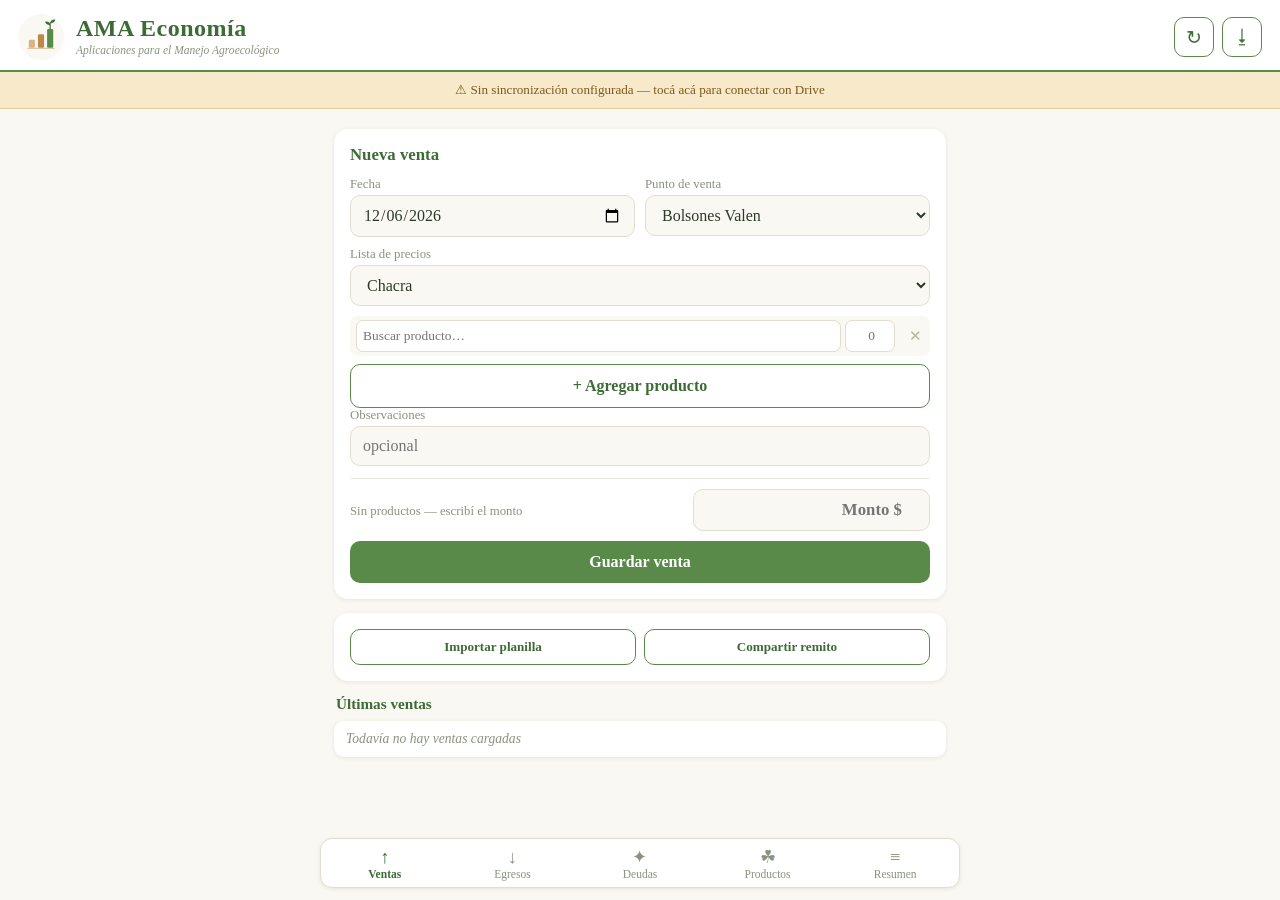
==== index.html @ 9b5a30d2 "AMA Economía: nombre nuevo, barra inferior fija en la notebook y fuera los borradores La barra de pe" ====
<!DOCTYPE html>
<html lang="es">
<head>
<meta charset="UTF-8">
<meta name="viewport" content="width=device-width, initial-scale=1.0, viewport-fit=cover">
<meta name="theme-color" content="#3d6b35">
<title>AMA Economía</title>
<link rel="manifest" href="manifest.json">
<link rel="icon" type="image/svg+xml" href="logo.svg">
<link rel="apple-touch-icon" href="logo.svg">
<link rel="stylesheet" href="styles.css">
</head>
<body>

<header class="topbar">
  <img src="logo.svg" alt="AMA" class="logo">
  <div class="brand">
    <h1>AMA Economía</h1>
    <span class="subtitle">Aplicaciones para el Manejo Agroecológico</span>
  </div>
  <div class="topbar-actions">
    <button id="btnSync" class="icon-btn" title="Sincronizar con Drive">↻</button>
    <button id="btnExport" class="icon-btn" title="Exportar / Respaldo">⭳</button>
  </div>
</header>

<div id="aviso-sync" class="aviso hidden">
  ⚠ Sin sincronización configurada — tocá acá para conectar con Drive
</div>

<main id="main">

  <!-- ============ TAB: EGRESOS ============ -->
  <section id="tab-egreso" class="tab">
    <form id="form-egreso" class="card form" autocomplete="off">
      <h2>Nuevo egreso</h2>
      <div class="row">
        <label>Fecha
          <input type="date" name="fecha" required>
        </label>
        <label>Monto ($)
          <input type="number" name="monto" inputmode="decimal" step="0.01" min="0.01" placeholder="0" required>
        </label>
      </div>
      <label>Concepto
        <select name="concepto" required></select>
      </label>
      <!-- Aparece al liquidar horas (obligatorio: de ahí sale el saldo de
           cada persona) y al pagar honorarios (opcional: ahí es alguien de
           afuera, que no tiene cuenta). -->
      <label id="label-persona" class="hidden">Persona
        <input type="text" name="persona" list="lista-trabajadores"
               placeholder="a quién se le paga">
        <datalist id="lista-trabajadores"></datalist>
      </label>
      <label>Observaciones
        <input type="text" name="obs" placeholder="detalle (opcional)">
      </label>
      <button type="submit" class="btn btn-out">Registrar egreso</button>
    </form>
    <div class="list-head">
      <h3>Últimos egresos</h3>
      <input type="month" id="filtro-egreso" title="Filtrar por mes">
    </div>
    <ul id="lista-egreso" class="mov-list"></ul>
  </section>

  <!-- ============ TAB: DEUDAS ============ -->
  <section id="tab-deuda" class="tab">
    <form id="form-deuda" class="card form" autocomplete="off">
      <h2>Nueva deuda</h2>
      <div class="row">
        <label>Fecha
          <input type="date" name="fecha" required>
        </label>
        <label>Monto ($)
          <input type="number" name="monto" inputmode="decimal" step="0.01" min="0.01" placeholder="0" required>
        </label>
      </div>
      <div class="row">
        <label>Persona / Entidad
          <input type="text" name="persona" placeholder="ej: marto" required>
        </label>
        <label>Tipo
          <select name="direccion">
            <option value="debo">Debemos</option>
            <option value="nos_deben">Nos deben</option>
          </select>
        </label>
      </div>
      <label>Concepto
        <input type="text" name="concepto" placeholder="ej: semillas de nabo" required>
      </label>
      <button type="submit" class="btn btn-debt">Registrar deuda</button>
    </form>
    <div class="deuda-resumen card" id="deuda-totales"></div>
    <div class="list-head">
      <h3>Deudas</h3>
      <select id="filtro-deuda">
        <option value="pendiente">Pendientes</option>
        <option value="saldada">Saldadas</option>
        <option value="todas">Todas</option>
      </select>
    </div>
    <ul id="lista-deuda" class="mov-list"></ul>
  </section>

  <!-- ============ TAB: VENTAS ============ -->
  <section id="tab-venta" class="tab active">
    <form id="form-venta" class="card form" autocomplete="off">
      <h2 id="venta-titulo">Nueva venta</h2>
      <div class="row">
        <label>Fecha
          <input type="date" name="fecha" required>
        </label>
        <label>Punto de venta
          <select name="cliente" required></select>
        </label>
      </div>
      <label>Lista de precios
        <select name="lista"></select>
      </label>

      <div id="venta-renglones"></div>
      <datalist id="lista-productos-venta"></datalist>
      <button type="button" id="btnAgregarRenglon" class="btn btn-sec">+ Agregar producto</button>

      <label>Observaciones
        <input type="text" name="obs" placeholder="opcional">
      </label>

      <!-- Sin productos cargados el monto se escribe a mano: así entran
           también los ingresos que no son venta de mercadería (préstamos,
           talleres, rendimiento financiero). -->
      <div class="venta-total">
        <span id="venta-cuenta">Sin productos</span>
        <strong id="venta-total" class="hidden">$0</strong>
        <input type="number" id="venta-monto" inputmode="decimal" step="0.01" min="0"
               placeholder="Monto $" title="Monto total del ingreso">
      </div>
      <button type="submit" class="btn btn-in">Guardar venta</button>
      <button type="button" id="btnCancelarVenta" class="btn btn-ghost hidden">Cancelar edición</button>
    </form>

    <div class="card">
      <div class="prod-acciones">
        <button id="btnImportarVentas" class="btn btn-sec">Importar planilla</button>
        <button id="btnRemito" class="btn btn-sec">Compartir remito</button>
      </div>
      <input type="file" id="inputVentas" accept=".csv,text/csv" hidden>
    </div>

    <div class="list-head">
      <h3>Últimas ventas</h3>
      <span id="venta-resumen" class="hint"></span>
    </div>
    <ul id="lista-venta" class="mov-list"></ul>
  </section>

  <!-- ============ TAB: PRODUCTOS ============ -->
  <section id="tab-producto" class="tab">
    <div class="card">
      <div class="prod-barra">
        <h2>Productos y precios</h2>
        <button id="btnNuevoProducto" class="btn-mini">+ Nuevo</button>
      </div>
      <input type="search" id="buscar-producto" placeholder="Buscar producto…">
      <select id="filtro-categoria"></select>
      <div id="producto-resumen" class="prod-resumen"></div>
      <div class="prod-acciones">
        <button id="btnAumentar" class="btn btn-sec">Aumentar %</button>
        <button id="btnExportPrecios" class="btn btn-sec">Descargar lista</button>
      </div>
      <button id="btnImportarProductos" class="btn btn-sec">Importar catálogo (CSV)</button>
      <input type="file" id="inputProductos" accept=".csv,text/csv" hidden>
    </div>
    <ul id="lista-producto" class="prod-list"></ul>
  </section>

  <!-- ============ TAB: RESUMEN ============ -->
  <section id="tab-resumen" class="tab">
    <div class="card">
      <div class="resumen-selector">
        <h2>Resumen</h2>
        <select id="resumen-periodo"></select>
      </div>
      <div class="kpis">
        <div class="kpi kpi-in"><span class="kpi-label">Ingresos</span><span class="kpi-val" id="kpi-ingresos">$0</span></div>
        <div class="kpi kpi-out"><span class="kpi-label">Egresos</span><span class="kpi-val" id="kpi-egresos">$0</span></div>
        <div class="kpi kpi-bal"><span class="kpi-label">Balance</span><span class="kpi-val" id="kpi-balance">$0</span></div>
        <div class="kpi kpi-debt"><span class="kpi-label">Deuda pendiente</span><span class="kpi-val" id="kpi-deuda">$0</span></div>
      </div>
      <div id="resumen-detalle" class="resumen-detalle"></div>
      <p id="resumen-etapa" class="etapa"></p>
    </div>

    <div class="card hidden" id="card-ventas">
      <div class="resumen-selector">
        <h3>Qué se vendió</h3>
        <select id="ventas-vista">
          <option value="producto">Por producto</option>
          <option value="categoria">Por categoría</option>
          <option value="cliente">Por punto de venta</option>
        </select>
      </div>
      <div id="ventas-total" class="horas-total"></div>
      <div id="ventas-desglose" class="desglose"></div>
    </div>
    <div class="card">
      <h3>Flujo de fondos mes a mes</h3>
      <div id="flujo-grafico" class="flujo-grafico"></div>
      <div id="flujo-tabla" class="flujo-tabla"></div>
    </div>
    <div class="card">
      <h3>Ingresos por punto de venta</h3>
      <div id="desglose-ingresos" class="desglose"></div>
    </div>
    <div class="card">
      <h3>Egresos por concepto</h3>
      <div id="desglose-egresos" class="desglose"></div>
    </div>
    <div class="card" id="card-horas">
      <div class="resumen-selector">
        <h3>Horas de trabajo</h3>
        <select id="horas-vista">
          <option value="area">Por área</option>
          <option value="actividad">Por actividad</option>
          <option value="trabajador">Por persona</option>
        </select>
      </div>
      <div id="horas-total" class="horas-total"></div>
      <div id="horas-desglose" class="desglose"></div>
      <div id="horas-saldo" class="horas-saldo"></div>
      <div id="horas-barra" class="barra-liq"></div>
    </div>
  </section>

</main>

<!-- ============ NAV INFERIOR (mobile-first) ============ -->
<nav class="tabbar">
  <button data-tab="venta" class="active"><span class="t-ico">↑</span>Ventas</button>
  <button data-tab="egreso"><span class="t-ico">↓</span>Egresos</button>
  <button data-tab="deuda"><span class="t-ico">✦</span>Deudas</button>
  <button data-tab="producto"><span class="t-ico">☘</span>Productos</button>
  <button data-tab="resumen"><span class="t-ico">≡</span>Resumen</button>
</nav>

<!-- ============ MODAL EXPORT / IMPORT ============ -->
<div id="modal-export" class="modal hidden">
  <div class="modal-box card">
    <h2>Sincronización con Drive</h2>
    <p class="hint">Pegá acá la URL del Web App de Google Apps Script (ver README). Todos los dispositivos con la misma URL comparten los datos en tu planilla de Drive.</p>
    <label>URL de sincronización
      <input type="url" id="sync-url" placeholder="https://script.google.com/macros/s/.../exec">
    </label>
    <button class="btn" id="btnSyncSave">Guardar y sincronizar</button>
    <button class="btn btn-sec" id="btnEnlaceDispositivo">Copiar enlace para otro dispositivo</button>
    <p class="hint" id="sync-status"></p>
    <hr>
    <h2>Respaldo de datos</h2>
    <p class="hint">Exportá el archivo JSON y subilo a tu carpeta de Drive para respaldar. También podés exportar CSV para planillas.</p>
    <button class="btn" id="btnExportJson">Descargar respaldo (JSON)</button>
    <button class="btn btn-sec" id="btnExportCsv">Descargar CSV (movimientos)</button>
    <button class="btn btn-sec" id="btnExportCsvDeudas">Descargar CSV (deudas)</button>
    <hr>
    <label class="btn btn-sec file-btn">Importar respaldo JSON
      <input type="file" id="inputImport" accept=".json" hidden>
    </label>
    <p class="hint" id="stats-line"></p>
    <button class="btn btn-ghost" id="btnCloseModal">Cerrar</button>
  </div>
</div>

<!-- ============ MODAL PRODUCTO ============ -->
<div id="modal-producto" class="modal hidden">
  <div class="modal-box card">
    <h2 id="producto-titulo">Nuevo producto</h2>
    <form id="form-producto" autocomplete="off">
      <label>Nombre
        <input type="text" name="nombre" placeholder="ej: Acelga" required>
      </label>
      <div class="row">
        <label>Categoría
          <select name="categoria"></select>
        </label>
        <label>Unidad
          <select name="unidad"></select>
        </label>
      </div>
      <div class="row">
        <label>Presentación
          <input type="text" name="presentacion" placeholder="ej: atado 500g">
        </label>
        <label>SKU <small>(código de la tienda)</small>
          <input type="text" name="sku" placeholder="ej: ACE-500">
        </label>
      </div>
      <label>Precio chacra ($ por unidad)
        <input type="number" name="chacra" inputmode="decimal" step="1" min="0" placeholder="0">
      </label>
      <p class="hint">Los demás precios se calculan solos. Completá uno solo si
        querés fijarlo a mano; dejalo vacío para que siga el porcentaje.</p>
      <div id="precios-derivados" class="row"></div>
      <label class="check-line">
        <input type="checkbox" name="activo" checked> Activo
      </label>
      <button type="submit" class="btn">Guardar</button>
    </form>
    <button class="btn btn-sec hidden" id="btnBorrarProducto">Eliminar producto</button>
    <button class="btn btn-ghost" id="btnCerrarProducto">Cancelar</button>
  </div>
</div>

<!-- ============ MODAL IMPORTAR VENTAS ============ -->
<div id="modal-importar" class="modal hidden">
  <div class="modal-box card modal-ancho">
    <h2>Importar ventas</h2>
    <p class="hint" id="rev-resumen"></p>
    <div class="row">
      <label>Fecha
        <input type="date" id="rev-fecha">
      </label>
      <label>Punto de venta
        <select id="rev-cliente"></select>
      </label>
    </div>
    <label>Lista de precios
      <select id="rev-lista"></select>
    </label>
    <div id="rev-filas" class="rev-lista"></div>
    <button class="btn" id="btnConfirmarImportar">Importar</button>
    <button class="btn btn-ghost" id="btnCerrarImportar">Cancelar</button>
  </div>
</div>

<div id="toast" class="toast hidden"></div>

<script src="js/util.js"></script>
<script src="js/db.js"></script>
<script src="js/sincro.js"></script>
<script src="js/movimientos.js"></script>
<script src="js/deudas.js"></script>
<script src="js/productos.js"></script>
<script src="js/ventas.js"></script>
<script src="js/ventas-importar.js"></script>
<script src="js/resumen.js"></script>
<script src="js/respaldo.js"></script>
<script src="app.js"></script>
</body>
</html>
---- styles.css ----
/* ===== Bioma · paleta basada en el logo ===== */
:root {
  --verde-oscuro: #3d6b35;
  --verde: #5a8a4a;
  --verde-claro: #7ba36a;
  --tierra: #b98a4a;
  --tierra-claro: #d9b382;
  --crema: #faf8f2;
  --blanco: #ffffff;
  --tinta: #2c3a28;
  --gris: #8a927f;
  --rojo: #b0533c;
  --sombra: 0 1px 4px rgba(44, 58, 40, 0.10);
  --radio: 14px;
}

* { margin: 0; padding: 0; box-sizing: border-box; }

html { -webkit-text-size-adjust: 100%; }

body {
  font-family: Georgia, 'Times New Roman', serif;
  background: var(--crema);
  color: var(--tinta);
  min-height: 100dvh;
  padding-bottom: 76px; /* espacio para tabbar */
}

/* ===== Header ===== */
.topbar {
  display: flex;
  align-items: center;
  gap: 12px;
  padding: 14px 18px 10px;
  background: var(--blanco);
  border-bottom: 2px solid var(--verde);
  position: sticky;
  top: 0;
  z-index: 10;
}
.logo { width: 46px; height: 46px; }
.brand h1 {
  font-size: 1.5rem;
  color: var(--verde-oscuro);
  font-weight: 700;
  letter-spacing: 0.5px;
  line-height: 1;
}
.brand .subtitle {
  font-size: 0.72rem;
  color: var(--gris);
  font-style: italic;
}
.topbar-actions { margin-left: auto; display: flex; gap: 8px; }
.icon-btn {
  background: none;
  border: 1.5px solid var(--verde);
  color: var(--verde-oscuro);
  border-radius: 10px;
  width: 40px;
  height: 40px;
  font-size: 1.2rem;
  cursor: pointer;
}
.icon-btn:active { background: var(--verde); color: var(--blanco); }

/* ===== Aviso de sincronización sin configurar ===== */
.aviso {
  background: #f7e9c9;
  color: #7a5a1e;
  border-bottom: 1px solid #e0cb9a;
  padding: 10px 16px;
  font-size: 0.82rem;
  text-align: center;
  cursor: pointer;
}

/* ===== Layout ===== */
main { max-width: 640px; margin: 0 auto; padding: 14px; }
.tab { display: none; }
.tab.active { display: block; animation: fadein 0.18s ease; }
@keyframes fadein { from { opacity: 0; transform: translateY(4px); } to { opacity: 1; } }

.card {
  background: var(--blanco);
  border-radius: var(--radio);
  box-shadow: var(--sombra);
  padding: 16px;
  margin-bottom: 14px;
}

/* ===== Formularios ===== */
.form h2 { font-size: 1.05rem; color: var(--verde-oscuro); margin-bottom: 12px; }
.form label {
  display: block;
  font-size: 0.8rem;
  color: var(--gris);
  margin-bottom: 10px;
}
.form .row { display: flex; gap: 10px; }
.form .row label { flex: 1; }
input, select {
  width: 100%;
  margin-top: 3px;
  padding: 10px 12px;
  font-size: 1rem;
  font-family: inherit;
  color: var(--tinta);
  background: var(--crema);
  border: 1px solid #e2ddd0;
  border-radius: 10px;
  outline: none;
}
input:focus, select:focus { border-color: var(--verde); }

.btn {
  display: block;
  width: 100%;
  padding: 12px;
  margin-top: 4px;
  font-size: 1rem;
  font-family: inherit;
  font-weight: 700;
  color: var(--blanco);
  background: var(--verde);
  border: none;
  border-radius: 10px;
  cursor: pointer;
  text-align: center;
}
.btn:active { filter: brightness(0.92); }
.btn-in { background: var(--verde); }
.btn-out { background: var(--tierra); }
.btn-debt { background: var(--rojo); }
.btn-sec { background: var(--blanco); color: var(--verde-oscuro); border: 1.5px solid var(--verde); margin-top: 8px; }
.btn-ghost { background: none; color: var(--gris); margin-top: 8px; font-weight: 400; }
.file-btn { display: block; }

/* ===== Listas de movimientos ===== */
.list-head {
  display: flex;
  align-items: center;
  justify-content: space-between;
  gap: 8px;
  margin: 6px 2px 8px;
}
.list-head h3 { font-size: 0.95rem; color: var(--verde-oscuro); }
.list-head input, .list-head select { width: auto; margin: 0; padding: 6px 10px; font-size: 0.85rem; }

.mov-list { list-style: none; }
.mov-list li {
  display: flex;
  align-items: center;
  gap: 10px;
  background: var(--blanco);
  border-radius: 10px;
  box-shadow: var(--sombra);
  padding: 10px 12px;
  margin-bottom: 7px;
}
.mov-info { flex: 1; min-width: 0; }
.mov-concepto { font-weight: 700; font-size: 0.92rem; }
.mov-detalle {
  font-size: 0.78rem;
  color: var(--gris);
  white-space: nowrap;
  overflow: hidden;
  text-overflow: ellipsis;
}
.mov-monto { font-weight: 700; font-size: 0.95rem; white-space: nowrap; }
.monto-in { color: var(--verde-oscuro); }
.monto-out { color: var(--tierra); }
.monto-debt { color: var(--rojo); }
.mov-del {
  background: none;
  border: none;
  color: #c9c3b4;
  font-size: 1.1rem;
  cursor: pointer;
  padding: 4px 6px;
}
.mov-del:active { color: var(--rojo); }
.mov-check {
  background: none;
  border: 1.5px solid var(--verde);
  color: var(--verde);
  border-radius: 8px;
  font-size: 0.72rem;
  padding: 5px 8px;
  cursor: pointer;
  font-family: inherit;
  white-space: nowrap;
}
.mov-check.pagada { background: var(--verde); color: var(--blanco); }
.empty { text-align: center; color: var(--gris); font-style: italic; padding: 18px; font-size: 0.85rem; }

/* ===== Deudas ===== */
.deuda-resumen { display: flex; gap: 10px; text-align: center; padding: 12px; }
.deuda-resumen > div { flex: 1; }
.deuda-resumen .dr-label { font-size: 0.72rem; color: var(--gris); display: block; }
.deuda-resumen .dr-val { font-weight: 700; font-size: 1.05rem; }

/* ===== Resumen ===== */
.resumen-selector { display: flex; align-items: center; justify-content: space-between; margin-bottom: 12px; }
.resumen-selector h2 { font-size: 1.1rem; color: var(--verde-oscuro); }
.resumen-selector select { width: auto; margin: 0; padding: 7px 10px; font-size: 0.9rem; }

.kpis { display: grid; grid-template-columns: 1fr 1fr; gap: 10px; }
.kpi {
  border-radius: 10px;
  padding: 12px;
  text-align: center;
  background: var(--crema);
  border-left: 4px solid var(--gris);
}
.kpi-in  { border-color: var(--verde); }
.kpi-out { border-color: var(--tierra); }
.kpi-bal { border-color: var(--verde-oscuro); }
.kpi-debt{ border-color: var(--rojo); }
.kpi-label { display: block; font-size: 0.72rem; color: var(--gris); }
.kpi-val { font-weight: 700; font-size: 1.1rem; }
.kpi-val.neg { color: var(--rojo); }

.card h3 { font-size: 0.95rem; color: var(--verde-oscuro); margin-bottom: 10px; }
.desglose .dg-row { display: flex; align-items: center; gap: 8px; margin-bottom: 7px; font-size: 0.85rem; }
.dg-name { flex: 0 0 38%; white-space: nowrap; overflow: hidden; text-overflow: ellipsis; }
.dg-bar-wrap { flex: 1; background: var(--crema); border-radius: 6px; height: 14px; overflow: hidden; }
.dg-bar { height: 100%; border-radius: 6px; background: var(--verde-claro); }
.dg-bar.out { background: var(--tierra-claro); }
.dg-val { flex: 0 0 auto; font-weight: 700; font-size: 0.8rem; min-width: 84px; text-align: right; }
.dg-pct { color: var(--gris); font-weight: 400; }

/* ===== Productos ===== */
.prod-barra { display: flex; align-items: center; justify-content: space-between; margin-bottom: 10px; }
.prod-barra h2 { font-size: 1.05rem; color: var(--verde-oscuro); }
.btn-mini {
  background: var(--verde); color: var(--blanco); border: none;
  border-radius: 8px; padding: 7px 12px; font-family: inherit;
  font-size: 0.82rem; font-weight: 700; cursor: pointer;
}
.prod-resumen {
  display: flex; gap: 10px; justify-content: space-between;
  font-size: 0.76rem; color: var(--gris); margin: 8px 2px 10px;
}
.prod-resumen .alerta { color: var(--tierra); font-weight: 700; }
.prod-acciones { display: flex; gap: 8px; }
.prod-acciones .btn { margin-top: 0; font-size: 0.82rem; padding: 9px; }

.prod-list { list-style: none; }
.prod-item {
  display: block;
  background: var(--blanco);
  border-radius: 10px;
  box-shadow: var(--sombra);
  padding: 10px 12px;
  margin-bottom: 7px;
  cursor: pointer;
}
.prod-item.inactivo { opacity: 0.5; }
.prod-item { position: relative; }
.prod-cat {
  position: absolute; top: 10px; right: 12px;
  font-size: 0.58rem; text-transform: uppercase; letter-spacing: 0.3px;
  color: var(--gris); background: var(--crema);
  border-radius: 5px; padding: 2px 6px;
}
.prod-cat.cat-fruta, .prod-cat.cat-congelado { color: var(--rojo); background: #f7e8e4; }
.prod-cat.cat-elaborado, .prod-cat.cat-animal { color: var(--tierra); background: var(--tierra-claro); }
.prod-cat.cat-bolsón { color: var(--blanco); background: var(--verde); }
.prod-cab .prod-unidad { margin-right: 74px; }
#filtro-categoria { margin-top: 8px; }
.prod-cab { display: flex; align-items: baseline; justify-content: space-between; gap: 8px; }
.prod-nombre { font-weight: 700; font-size: 0.92rem; }
.prod-unidad { font-size: 0.74rem; color: var(--gris); white-space: nowrap; }
.prod-precios { display: flex; gap: 6px; margin-top: 7px; }
.prc {
  flex: 1; text-align: center; background: var(--crema);
  border-radius: 7px; padding: 5px 3px; min-width: 0;
}
.prc.fijado { background: #f3ead9; box-shadow: inset 0 0 0 1px var(--tierra-claro); }
.prc-lbl {
  display: block; font-size: 0.55rem; color: var(--gris);
  text-transform: uppercase; letter-spacing: 0;
  white-space: nowrap; overflow: hidden; text-overflow: ellipsis;
}
.prc-val { display: block; font-size: 0.78rem; font-weight: 700; }
.check-line { display: flex; align-items: center; gap: 8px; font-size: 0.85rem; }
.check-line input { width: auto; margin: 0; }
#precios-derivados { flex-wrap: wrap; }
#precios-derivados label { flex: 1 1 45%; }

/* ===== Ventas ===== */
/* Un renglón = una línea. Son muchos productos por venta (los núcleos
   llegan a 80), así que cada fila tiene que ocupar lo mínimo posible. */
.renglon {
  display: flex; align-items: center; gap: 4px;
  background: var(--crema); border-radius: 8px;
  padding: 4px 6px; margin-bottom: 4px;
}
.renglon input, .renglon select {
  margin: 0; background: var(--blanco);
  padding: 7px 6px; font-size: 0.84rem; border-radius: 7px;
}
.renglon .r-prod { flex: 1 1 40px; min-width: 0; }
.renglon .r-pres {
  flex: 0 1 auto; width: auto; max-width: 30%;
  font-size: 0.74rem; padding: 7px 2px;
}
.renglon .r-cant { flex: 0 0 50px; text-align: right; padding: 7px 4px; }
.renglon .r-unidad {
  flex: 0 0 auto; font-size: 0.66rem; line-height: 1.15;
  color: var(--gris); white-space: nowrap; max-width: 62px;
  overflow: hidden; text-overflow: ellipsis;
}
.renglon .r-unidad b { color: var(--tierra); display: block; }
.renglon .r-sub {
  margin-left: auto; text-align: right; font-weight: 700;
  font-size: 0.8rem; color: var(--verde-oscuro); white-space: nowrap;
}
.renglon .r-del {
  flex: 0 0 auto; background: none; border: none;
  color: #b9b2a2; font-size: 0.95rem; cursor: pointer; padding: 2px;
}
.renglon .r-del:active { color: var(--rojo); }
.venta-total {
  display: flex; justify-content: space-between; align-items: baseline;
  border-top: 1px solid #eee8da; margin: 12px 0 10px; padding-top: 10px;
}
.venta-total span { font-size: 0.8rem; color: var(--gris); }
.venta-total strong { font-size: 1.25rem; color: var(--verde-oscuro); }
#venta-monto {
  width: auto; max-width: 46%; margin: 0; text-align: right;
  font-size: 1.05rem; font-weight: 700; color: var(--verde-oscuro);
}
.mov-edit {
  background: none; border: none; color: var(--gris);
  font-size: 1rem; cursor: pointer; padding: 4px 6px;
}
.mov-edit:active { color: var(--verde-oscuro); }

/* Revisión de la importación */
.modal-ancho { max-width: 620px; }
.rev-lista { max-height: 44vh; overflow-y: auto; margin: 10px 0; }
.rev-fila {
  display: grid; grid-template-columns: 1fr 1fr auto;
  gap: 6px; align-items: center;
  padding: 7px 0; border-bottom: 1px solid #f0ece2;
}
.rev-fila.sin-resolver { background: #fdf6e7; }
.rev-origen { min-width: 0; }
.rev-nombre {
  display: block; font-size: 0.8rem; font-weight: 700;
  white-space: nowrap; overflow: hidden; text-overflow: ellipsis;
}
.rev-cant { font-size: 0.74rem; color: var(--gris); }
.rev-select { margin: 0; font-size: 0.8rem; padding: 6px 8px; }
.rev-via { font-size: 0.62rem; color: var(--gris); white-space: nowrap; }
.prod-resumen .alerta, .hint .alerta { color: var(--tierra); font-weight: 700; }

/* ===== Flujo de fondos mes a mes ===== */
.flujo-grafico { margin-bottom: 12px; }
/* El SVG tiene ancho fijo por mes: con una temporada entera se desplaza en
   vez de apretar las barras hasta que no se distingan. */
.fg-scroll { overflow-x: auto; padding-bottom: 2px; }
.fg-scroll svg { display: block; min-width: 100%; }

/* Barras: el saldo del mes. Van de fondo y suaves para que las líneas se
   lean por encima. */
.fg-barra.pos { fill: var(--verde); opacity: 0.38; }
.fg-barra.neg { fill: var(--rojo); opacity: 0.38; }
.fg-cero { stroke: var(--gris); stroke-width: 1; }

/* Líneas: lo que entró y lo que salió. La distancia entre las dos es la
   altura de la barra, porque el saldo es justamente esa resta. */
.fg-linea { fill: none; stroke-width: 2; stroke-linejoin: round; stroke-linecap: round; }
.fg-linea.in { stroke: var(--verde-oscuro); }
.fg-linea.out { stroke: var(--tierra); }
.fg-punto.in { fill: var(--verde-oscuro); }
.fg-punto.out { fill: var(--tierra); }

.fg-lbl { font-size: 9px; fill: var(--gris); }

.fg-leyenda {
  display: flex; gap: 14px; flex-wrap: wrap;
  font-size: 0.68rem; color: var(--gris); margin-bottom: 6px;
}
.fg-leyenda span { display: inline-flex; align-items: center; gap: 4px; }
.fg-leyenda i { display: inline-block; }
.fg-leyenda .m-barra { width: 9px; height: 9px; border-radius: 2px;
  background: var(--verde); opacity: 0.38; }
.fg-leyenda .m-in { width: 13px; height: 2px; background: var(--verde-oscuro); }
.fg-leyenda .m-out { width: 13px; height: 2px; background: var(--tierra); }

.tabla-flujo { width: 100%; border-collapse: collapse; font-size: 0.76rem; }
.tabla-flujo th {
  text-align: right; font-weight: 700; color: var(--gris);
  font-size: 0.66rem; text-transform: uppercase;
  border-bottom: 1px solid #eee8da; padding: 4px 3px;
}
.tabla-flujo th:first-child, .tabla-flujo td:first-child {
  text-align: left; white-space: nowrap;
}
.tabla-flujo td { padding: 5px 3px; border-bottom: 1px solid #f4f1e8; }
.tabla-flujo td.num { text-align: right; font-variant-numeric: tabular-nums; }
.tabla-flujo td.in { color: var(--verde-oscuro); }
.tabla-flujo td.out { color: var(--tierra); }
.tabla-flujo td.pos { font-weight: 700; color: var(--verde-oscuro); }
.tabla-flujo td.neg { font-weight: 700; color: var(--rojo); }

/* ===== Horas de trabajo ===== */
.horas-total {
  display: flex; justify-content: space-between;
  font-size: 0.8rem; color: var(--gris);
  border-bottom: 1px solid #eee8da; padding-bottom: 8px; margin-bottom: 10px;
}
.horas-total strong { color: var(--tinta); font-size: 0.95rem; }
.dg-bar.horas { background: #8a7fb0; }
.horas-saldo {
  display: flex; justify-content: space-between; align-items: baseline;
  border-top: 1px solid #eee8da; margin-top: 10px; padding-top: 9px;
  font-size: 0.78rem; color: var(--gris);
}
.horas-saldo strong { font-size: 1.05rem; color: var(--tinta); }
.horas-saldo strong.neg { color: var(--rojo); }
#horas-vista { width: auto; margin: 0; padding: 6px 10px; font-size: 0.85rem; }
#card-horas .resumen-selector { margin-bottom: 10px; }
#card-horas h3 { margin: 0; }

/* ===== Tab bar inferior ===== */
.tabbar {
  position: fixed;
  bottom: 0;
  left: 0;
  right: 0;
  display: flex;
  background: var(--blanco);
  border-top: 2px solid var(--verde);
  z-index: 10;
  padding-bottom: env(safe-area-inset-bottom);
}
.tabbar button {
  flex: 1;
  background: none;
  border: none;
  padding: 9px 0 7px;
  font-family: inherit;
  font-size: 0.72rem;
  color: var(--gris);
  cursor: pointer;
  display: flex;
  flex-direction: column;
  align-items: center;
  gap: 2px;
}
.tabbar button .t-ico { font-size: 1.15rem; line-height: 1; }
.tabbar button.active { color: var(--verde-oscuro); font-weight: 700; }

/* ===== Modal ===== */
.modal {
  position: fixed;
  inset: 0;
  background: rgba(44, 58, 40, 0.45);
  display: flex;
  align-items: center;
  justify-content: center;
  z-index: 20;
  padding: 20px;
}
.modal-box { width: 100%; max-width: 420px; }
.modal-box h2 { color: var(--verde-oscuro); font-size: 1.1rem; margin-bottom: 8px; }
.modal-box label { display: block; font-size: 0.8rem; color: var(--gris); margin-bottom: 10px; }
.icon-btn.sync-error { border-color: var(--rojo); color: var(--rojo); }

/* Punto naranja: hay cambios que la planilla todavía no recibió */
.icon-btn.pendiente { position: relative; }
.icon-btn.pendiente::after {
  content: '';
  position: absolute;
  top: -3px; right: -3px;
  width: 11px; height: 11px;
  border-radius: 50%;
  background: var(--tierra);
  border: 2px solid var(--blanco);
}
.hint { font-size: 0.8rem; color: var(--gris); margin-bottom: 12px; }
.modal hr { border: none; border-top: 1px solid #eee8da; margin: 14px 0; }
.hidden { display: none !important; }

/* ===== Toast ===== */
.toast {
  position: fixed;
  bottom: 84px;
  left: 50%;
  transform: translateX(-50%);
  background: var(--verde-oscuro);
  color: var(--blanco);
  padding: 10px 18px;
  border-radius: 20px;
  font-size: 0.85rem;
  z-index: 30;
  box-shadow: var(--sombra);
  white-space: nowrap;
}

@media (min-width: 700px) {
  /* La barra sigue fija abajo, como en el celular: antes quedaba "sticky"
     después del <main> y en la notebook terminaba al final de la página.
     Acá solo se angosta y flota centrada; el body guarda lugar para ella. */
  body { padding-bottom: 96px; }
  .tabbar { left: 50%; right: auto; bottom: 12px; transform: translateX(-50%); width: min(640px, calc(100% - 32px)); border: 1px solid #e2ddd0; border-radius: 12px; box-shadow: var(--sombra); }
  main { padding-top: 20px; }
}

/* ===== Resumen: lo que no cabe en un indicador ===== */
.resumen-detalle {
  display: flex;
  flex-wrap: wrap;
  gap: 6px 16px;
  margin-top: 12px;
  font-size: .84rem;
  color: var(--gris);
}
.resumen-detalle strong { color: var(--tinta); }
/* En que etapa del ciclo cae el mes: sin esto, un septiembre en rojo se lee
   como una alarma cuando es lo que corresponde. */
.etapa {
  margin-top: 10px;
  font-size: .82rem;
  line-height: 1.45;
  color: var(--gris);
  border-left: 3px solid var(--tierra-claro);
  padding-left: 10px;
}
/* Cuanto de lo devengado ya se pago */
.barra-liq { margin-top: 10px; }
.liq-pista {
  display: block;
  height: 8px;
  border-radius: 6px;
  background: var(--crema);
  overflow: hidden;
}
.liq-llena { display: block; height: 100%; background: var(--verde); }
.liq-texto {
  display: block;
  margin-top: 5px;
  font-size: .78rem;
  color: var(--gris);
}
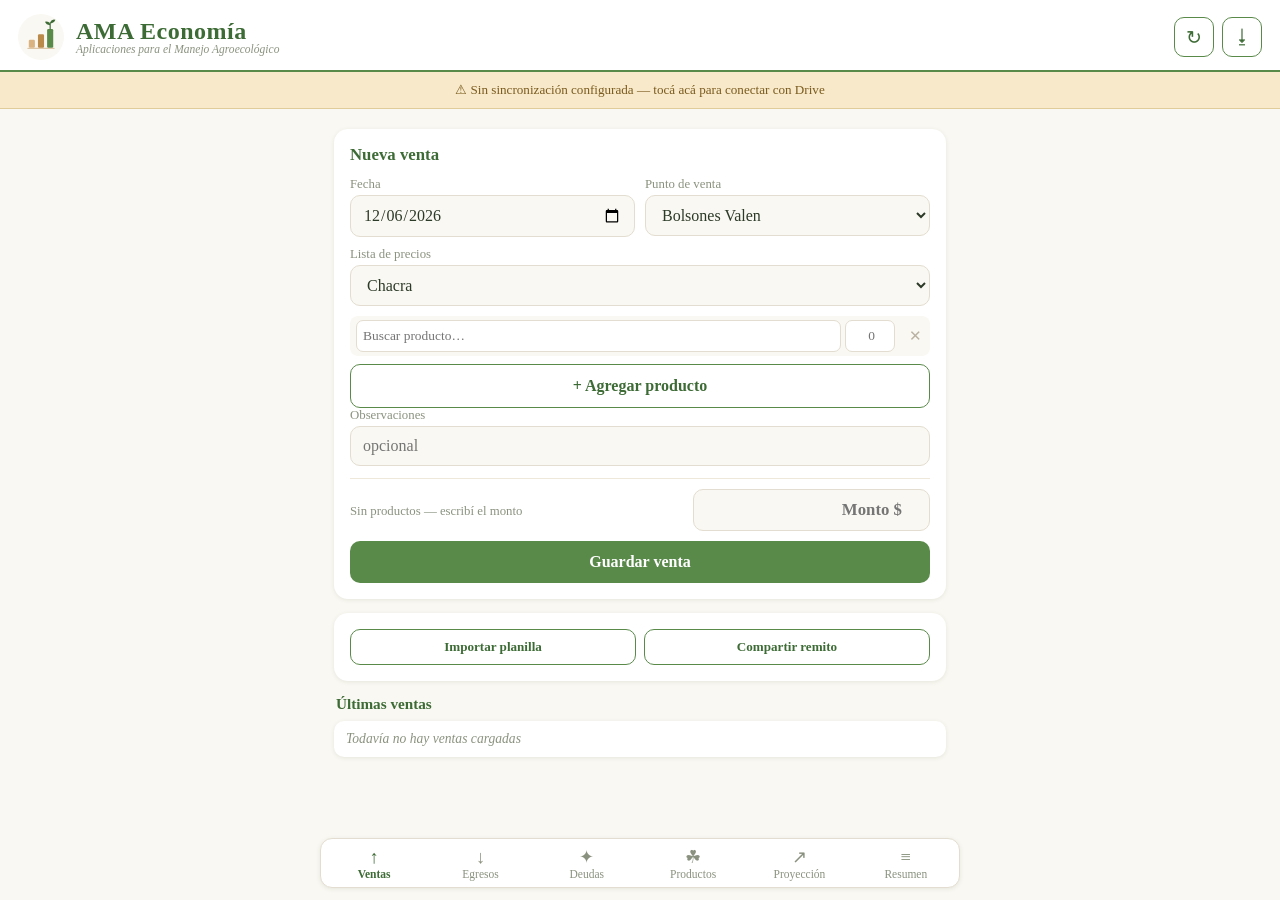
==== commit cc7c7fae: "Proyección: lo planificado en AMA Producción por los precios de acá Nueva pestaña con cultivo, kg es" ====
--- a/index.html
+++ b/index.html
@@ -177,6 +177,31 @@
     <ul id="lista-producto" class="prod-list"></ul>
   </section>
 
+  <!-- ============ TAB: PROYECCIÓN ============ -->
+  <!-- Lo planificado en AMA Producción por los precios de acá. -->
+  <section id="tab-proyeccion" class="tab">
+    <div class="card">
+      <div class="resumen-selector">
+        <h2>Proyección</h2>
+        <button id="btnProyeccion" class="btn-mini" title="Volver a pedir el plan a AMA Producción">↻ Actualizar</button>
+      </div>
+      <p id="proyeccion-estado" class="hint"></p>
+      <div class="row">
+        <label>Lista de precios
+          <select id="proyeccion-lista"></select>
+        </label>
+        <label>Ordenar
+          <select id="proyeccion-orden">
+            <option value="plata">Por $</option>
+            <option value="kg">Por kg</option>
+            <option value="nombre">Por nombre</option>
+          </select>
+        </label>
+      </div>
+      <div id="proyeccion-contenido"></div>
+    </div>
+  </section>
+
   <!-- ============ TAB: RESUMEN ============ -->
   <section id="tab-resumen" class="tab">
     <div class="card">
@@ -243,6 +268,7 @@
   <button data-tab="egreso"><span class="t-ico">↓</span>Egresos</button>
   <button data-tab="deuda"><span class="t-ico">✦</span>Deudas</button>
   <button data-tab="producto"><span class="t-ico">☘</span>Productos</button>
+  <button data-tab="proyeccion"><span class="t-ico">↗</span>Proyección</button>
   <button data-tab="resumen"><span class="t-ico">≡</span>Resumen</button>
 </nav>
 
@@ -345,6 +371,7 @@
 <script src="js/ventas.js"></script>
 <script src="js/ventas-importar.js"></script>
 <script src="js/resumen.js"></script>
+<script src="js/proyeccion.js"></script>
 <script src="js/respaldo.js"></script>
 <script src="app.js"></script>
 </body>
--- a/styles.css
+++ b/styles.css
@@ -45,8 +45,13 @@
   font-weight: 700;
   letter-spacing: 0.5px;
   line-height: 1;
-}
+  white-space: nowrap;
+}
+/* En el celular el nombre va en un renglón y el subtítulo se acomoda abajo. */
+@media (max-width: 420px) { .brand h1 { font-size: 1.3rem; } }
+.brand { min-width: 0; }
 .brand .subtitle {
+  display: block;
   font-size: 0.72rem;
   color: var(--gris);
   font-style: italic;
@@ -547,3 +552,21 @@
   font-size: .78rem;
   color: var(--gris);
 }
+
+/* ===== Proyección: lo planificado en AMA Producción por los precios de acá ===== */
+#tab-proyeccion .row { display: flex; gap: 10px; margin-bottom: 12px; }
+#tab-proyeccion .row label { flex: 1; font-size: .8rem; color: var(--gris); }
+#proyeccion-estado.alerta { color: var(--rojo); }
+#tab-proyeccion .kpis { margin-bottom: 14px; }
+.proy-scroll { overflow-x: auto; }
+.proy-tabla { width: 100%; border-collapse: collapse; font-size: .86rem; }
+.proy-tabla th { text-align: left; font-size: .72rem; color: var(--gris); font-weight: 400;
+  border-bottom: 1.5px solid var(--verde); padding: 4px 6px; }
+.proy-tabla td { padding: 7px 6px; border-bottom: 1px solid #eee8da; vertical-align: top; }
+.proy-tabla .n { text-align: right; white-space: nowrap; }
+.proy-tabla td small { display: block; font-size: .72rem; color: var(--gris); margin-top: 1px; }
+.proy-tabla td small.motivo { color: var(--tierra); font-weight: 700; }
+.proy-tabla tr.sin-precio td:not(:first-child) { color: var(--gris); }
+.proy-tabla tfoot td { font-weight: 700; color: var(--verde-oscuro);
+  border-top: 2px solid var(--verde); border-bottom: none; padding-top: 9px; }
+.proy-nota { margin-top: 12px; line-height: 1.45; }
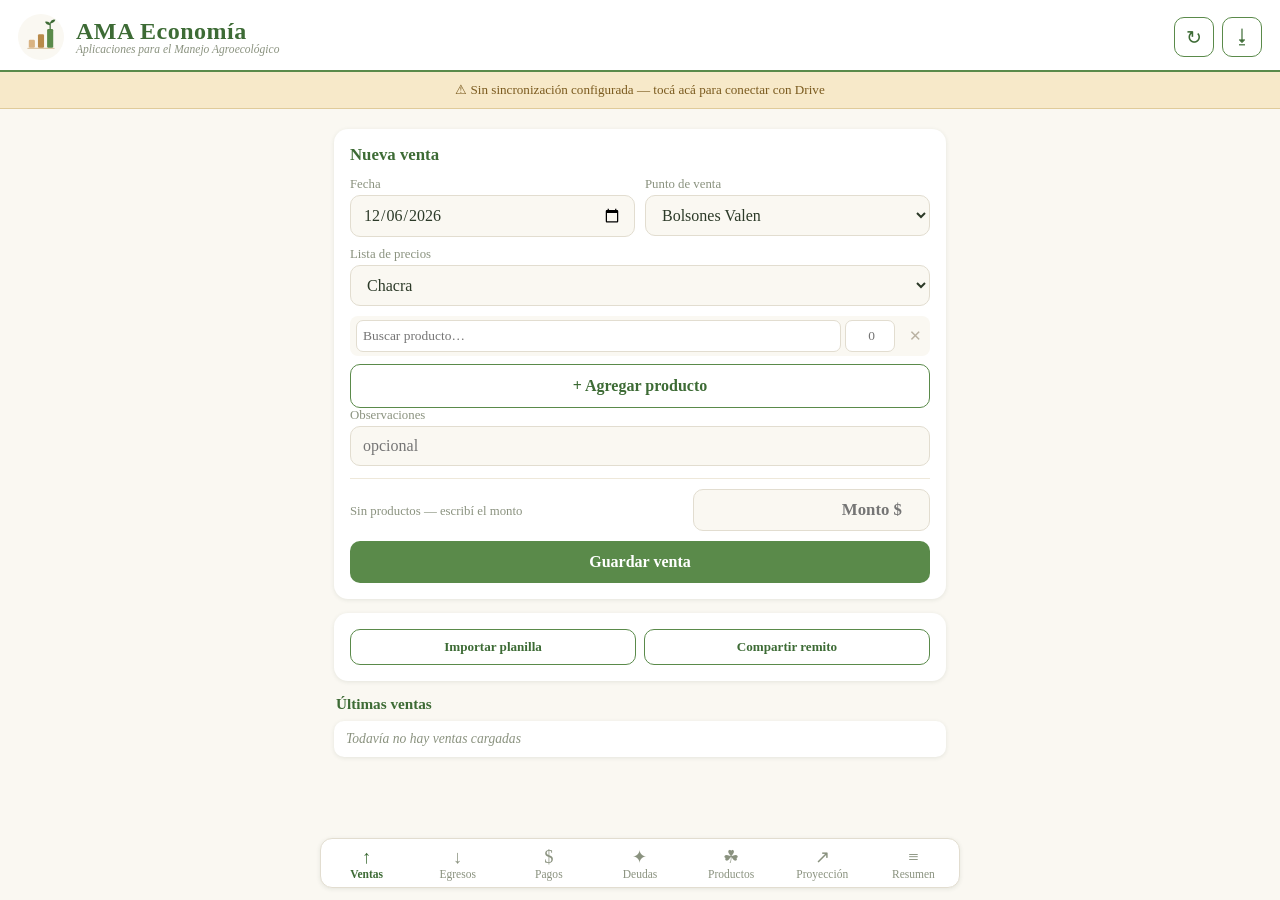
==== commit 76736034: "Pestaña Pagos: la cuenta de cada trabajador y registrar sus pagos Objetivo 2 del plan de pagos. La l" ====
--- a/index.html
+++ b/index.html
@@ -53,6 +53,20 @@
                placeholder="a quién se le paga">
         <datalist id="lista-trabajadores"></datalist>
       </label>
+      <!-- Solo al pagar sueldos: quedan en la hoja "pagos" de bioma-db. -->
+      <div id="datos-pago" class="row hidden">
+        <label>Medio de pago
+          <select name="medio">
+            <option value="">—</option>
+            <option>Efectivo</option>
+            <option>Transferencia</option>
+            <option>Otro</option>
+          </select>
+        </label>
+        <label>Cubre las horas hasta
+          <input type="date" name="periodo">
+        </label>
+      </div>
       <label>Observaciones
         <input type="text" name="obs" placeholder="detalle (opcional)">
       </label>
@@ -165,16 +179,33 @@
         <button id="btnNuevoProducto" class="btn-mini">+ Nuevo</button>
       </div>
       <input type="search" id="buscar-producto" placeholder="Buscar producto…">
-      <select id="filtro-categoria"></select>
+      <div class="prod-filtros">
+        <select id="filtro-categoria"></select>
+        <!-- La lista de precios que se mira: los precios de la tabla, lo que se
+             descarga y lo que se comparte salen de esta. -->
+        <select id="lista-productos" title="Lista de precios"></select>
+      </div>
       <div id="producto-resumen" class="prod-resumen"></div>
       <div class="prod-acciones">
+        <button id="btnCompartirPrecios" class="btn btn-sec">Compartir lista</button>
+        <button id="btnExportPrecios" class="btn btn-sec">Descargar</button>
         <button id="btnAumentar" class="btn btn-sec">Aumentar %</button>
-        <button id="btnExportPrecios" class="btn btn-sec">Descargar lista</button>
       </div>
       <button id="btnImportarProductos" class="btn btn-sec">Importar catálogo (CSV)</button>
       <input type="file" id="inputProductos" accept=".csv,text/csv" hidden>
     </div>
-    <ul id="lista-producto" class="prod-list"></ul>
+    <div id="lista-producto" class="prod-tabla-marco"></div>
+  </section>
+
+  <!-- ============ TAB: PAGOS ============ -->
+  <!-- La cuenta de cada trabajador y el registro de sus pagos (js/pagos.js).
+       Los pagos se guardan como egresos de sueldos: Egresos los sigue
+       cargando igual. -->
+  <section id="tab-pagos" class="tab">
+    <div class="card">
+      <div class="resumen-selector"><h2>Pagos a trabajadores</h2></div>
+      <div id="pagos-contenido"></div>
+    </div>
   </section>
 
   <!-- ============ TAB: PROYECCIÓN ============ -->
@@ -266,6 +297,7 @@
 <nav class="tabbar">
   <button data-tab="venta" class="active"><span class="t-ico">↑</span>Ventas</button>
   <button data-tab="egreso"><span class="t-ico">↓</span>Egresos</button>
+  <button data-tab="pagos"><span class="t-ico">$</span>Pagos</button>
   <button data-tab="deuda"><span class="t-ico">✦</span>Deudas</button>
   <button data-tab="producto"><span class="t-ico">☘</span>Productos</button>
   <button data-tab="proyeccion"><span class="t-ico">↗</span>Proyección</button>
@@ -372,6 +404,7 @@
 <script src="js/ventas-importar.js"></script>
 <script src="js/resumen.js"></script>
 <script src="js/proyeccion.js"></script>
+<script src="js/pagos.js"></script>
 <script src="js/respaldo.js"></script>
 <script src="app.js"></script>
 </body>
--- a/styles.css
+++ b/styles.css
@@ -230,10 +230,14 @@
 .desglose .dg-row { display: flex; align-items: center; gap: 8px; margin-bottom: 7px; font-size: 0.85rem; }
 .dg-name { flex: 0 0 38%; white-space: nowrap; overflow: hidden; text-overflow: ellipsis; }
 .dg-bar-wrap { flex: 1; background: var(--crema); border-radius: 6px; height: 14px; overflow: hidden; }
-.dg-bar { height: 100%; border-radius: 6px; background: var(--verde-claro); }
+/* Es un <span>: sin display block ignora el ancho y la barra quedaba vacía. */
+.dg-bar { display: block; height: 100%; border-radius: 6px; background: var(--verde-claro); }
 .dg-bar.out { background: var(--tierra-claro); }
 .dg-val { flex: 0 0 auto; font-weight: 700; font-size: 0.8rem; min-width: 84px; text-align: right; }
 .dg-pct { color: var(--gris); font-weight: 400; }
+/* Las actividades de un área, debajo de su barra. */
+.dg-sub { font-size: 0.74rem; color: var(--gris); margin: -3px 0 10px; line-height: 1.45; }
+.dg-sub b { color: var(--texto, inherit); font-weight: 600; }
 
 /* ===== Productos ===== */
 .prod-barra { display: flex; align-items: center; justify-content: space-between; margin-bottom: 10px; }
@@ -537,6 +541,21 @@
   padding-left: 10px;
 }
 /* Cuanto de lo devengado ya se pago */
+/* ===== Pagos a trabajadores ===== */
+.cuentas-lista { margin-top: 4px; }
+.cuenta-fila { cursor: pointer; }
+.cuenta-fila .mov-info { flex: 1; min-width: 0; }
+.cuenta-fila .liq-pista { margin-top: 6px; height: 5px; }
+.cuenta-fila .alerta, .cuenta-nombre + .hint .alerta { color: var(--tierra); font-weight: 700; font-size: .78rem; }
+.cuenta-nombre { font-size: 1.15rem !important; margin: 4px 0 10px !important; }
+.pago-form { border-top: 1px solid #eee8da; margin: 16px 0 6px; padding-top: 12px; }
+.pago-form h3 { margin-bottom: 8px; }
+#tab-pagos .volver-cuentas {
+  margin: 0; padding: 4px 0; width: auto; text-align: left; border: none; background: none;
+  font-family: inherit; font-size: .88rem; color: var(--verde-oscuro); cursor: pointer;
+}
+#tab-pagos h3 small { font-weight: 400; }
+
 .barra-liq { margin-top: 10px; }
 .liq-pista {
   display: block;
@@ -570,3 +589,40 @@
 .proy-tabla tfoot td { font-weight: 700; color: var(--verde-oscuro);
   border-top: 2px solid var(--verde); border-bottom: none; padding-top: 9px; }
 .proy-nota { margin-top: 12px; line-height: 1.45; }
+
+/* ===== Productos: una lista de precios a la vez ===== */
+.prod-filtros { display: flex; gap: 8px; }
+.prod-filtros select { flex: 1; min-width: 0; }
+.prod-acciones { flex-wrap: wrap; }
+.prod-acciones .btn { flex: 1 1 30%; }
+.prod-tabla-marco {
+  background: var(--blanco);
+  border-radius: var(--radio);
+  box-shadow: var(--sombra);
+  padding: 4px 10px;
+  margin-bottom: 14px;
+}
+.prod-tabla { width: 100%; border-collapse: collapse; font-size: .88rem; }
+.prod-tabla th {
+  text-align: left; font-size: .72rem; font-weight: 400; color: var(--gris);
+  border-bottom: 1.5px solid var(--verde); padding: 8px 4px 5px;
+}
+.prod-tabla td { padding: 7px 4px; border-bottom: 1px solid #eee8da; vertical-align: middle; }
+.prod-tabla tr:last-child td { border-bottom: none; }
+.prod-tabla .n { text-align: right; white-space: nowrap; }
+.prod-tabla td.fijado { color: var(--tierra); font-weight: 700; }
+.prod-tabla tr.inactivo { opacity: .5; }
+.prod-nom { cursor: pointer; }
+.prod-nom b { display: block; }
+.prod-nom small { display: block; font-size: .72rem; color: var(--gris); }
+.prod-nom:hover b { text-decoration: underline; }
+.prod-pres { white-space: nowrap; }
+.prod-kg {
+  width: 4.2rem; padding: 6px 7px; text-align: right;
+  font-size: .9rem; margin: 0;
+}
+.prod-kg:disabled { opacity: .55; }
+.prod-u { font-size: .75rem; color: var(--gris); margin-left: 3px; }
+.prod-por { font-size: .78rem; color: var(--gris); }
+/* El casillero de un atado sin peso: se marca para que se note que falta. */
+.prod-kg.falta { border-color: var(--tierra); background: #fbf3e6; }
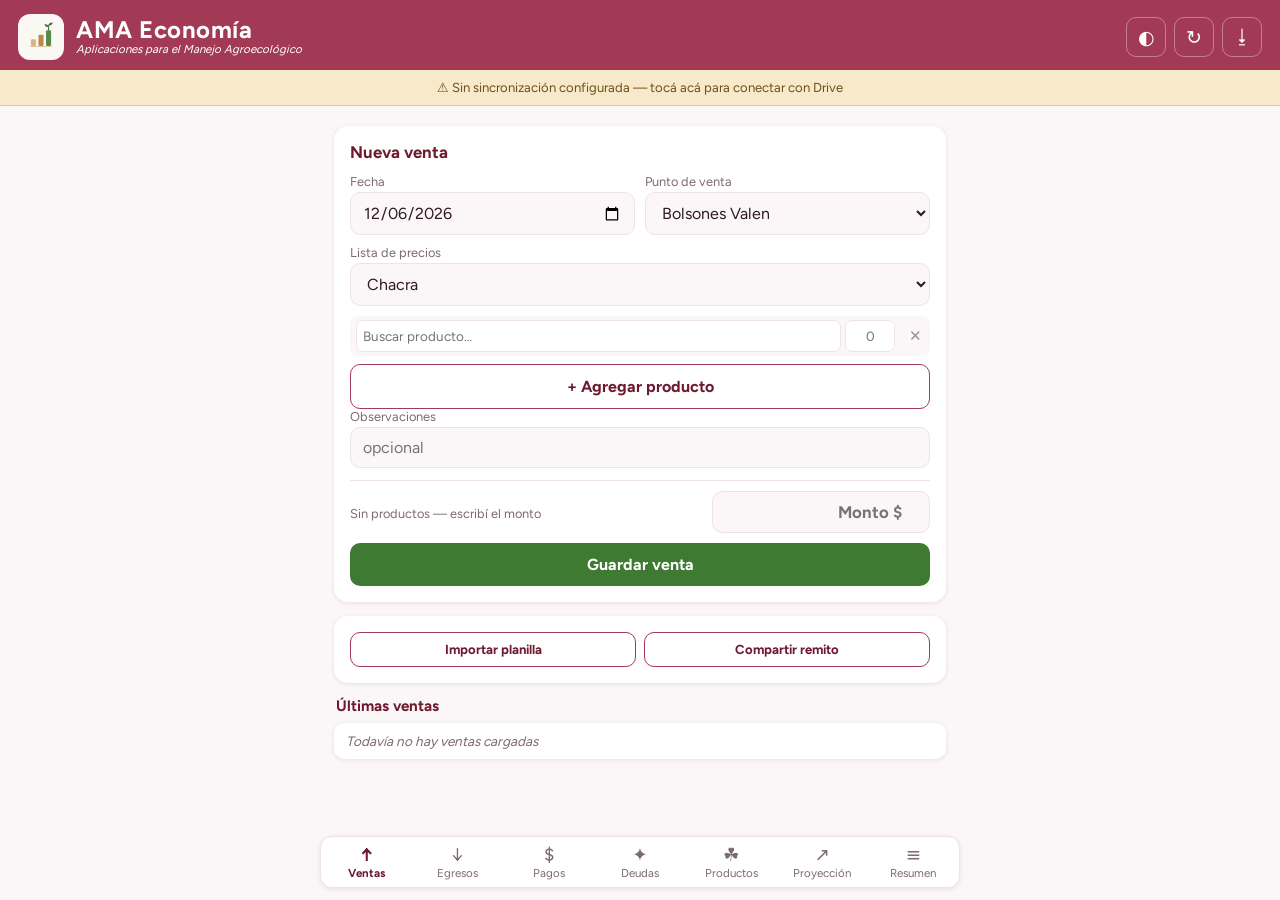
==== commit 29deab56: "Estilo: Figtree, paleta vino y modo oscuro - La misma letra que AMA Producción (Figtree, fuentes/, O" ====
--- a/index.html
+++ b/index.html
@@ -3,8 +3,19 @@
 <head>
 <meta charset="UTF-8">
 <meta name="viewport" content="width=device-width, initial-scale=1.0, viewport-fit=cover">
-<meta name="theme-color" content="#3d6b35">
+<meta name="theme-color" content="#A33A55" media="(prefers-color-scheme: light)">
+<meta name="theme-color" content="#24141A" media="(prefers-color-scheme: dark)">
 <title>AMA Economía</title>
+<script>
+  /* El tema elegido a mano (botón ◐) va antes de dibujar nada: si no, abrir
+     en oscuro mostraría un instante la pantalla clara. Sin elegir, manda el
+     teléfono (prefers-color-scheme en styles.css). */
+  try {
+    var tema = localStorage.getItem("bioma_tema") || "";
+    if (tema === "claro" || tema === "oscuro") document.documentElement.dataset.tema = tema;
+  } catch (e) {}
+</script>
+<link rel="preload" href="fuentes/figtree.woff2" as="font" type="font/woff2" crossorigin>
 <link rel="manifest" href="manifest.json">
 <link rel="icon" type="image/svg+xml" href="logo.svg">
 <link rel="apple-touch-icon" href="logo.svg">
@@ -19,6 +30,7 @@
     <span class="subtitle">Aplicaciones para el Manejo Agroecológico</span>
   </div>
   <div class="topbar-actions">
+    <button id="btnTema" class="icon-btn" title="Apariencia: como el teléfono, clara u oscura" aria-label="Apariencia">◐</button>
     <button id="btnSync" class="icon-btn" title="Sincronizar con Drive">↻</button>
     <button id="btnExport" class="icon-btn" title="Exportar / Respaldo">⭳</button>
   </div>
@@ -47,11 +59,13 @@
       </label>
       <!-- Aparece al liquidar horas (obligatorio: de ahí sale el saldo de
            cada persona) y al pagar honorarios (opcional: ahí es alguien de
-           afuera, que no tiene cuenta). -->
+           afuera, que no tiene cuenta).
+           Sueldos: el nombre se ELIGE entre quienes tienen horas, no se
+           escribe (07/10: "Lucas" por "Luqui" abrió una cuenta aparte).
+           Honorarios: se escribe, es gente de afuera. -->
       <label id="label-persona" class="hidden">Persona
-        <input type="text" name="persona" list="lista-trabajadores"
-               placeholder="a quién se le paga">
-        <datalist id="lista-trabajadores"></datalist>
+        <select name="trabajador"></select>
+        <input type="text" name="persona" placeholder="a quién se le pagó (opcional)">
       </label>
       <!-- Solo al pagar sueldos: quedan en la hoja "pagos" de bioma-db. -->
       <div id="datos-pago" class="row hidden">
--- a/styles.css
+++ b/styles.css
@@ -1,25 +1,74 @@
-/* ===== Bioma · paleta basada en el logo ===== */
+/* ===== AMA Economía · paleta vino (10/10) =====
+   La marca es vino; los montos tienen su propio código, que no se mezcla con
+   la marca: positivo en verde, egresos en ocre, negativo en vino oscuro con
+   su signo "−". Modo claro y oscuro: el oscuro sigue al teléfono salvo que
+   se elija a mano (botón ◐ arriba → data-tema en <html>). Todo color va por
+   estas variables: uno escrito a mano no cambia con el modo.
+
+   Figtree, la misma letra que AMA Producción, dentro de la app (fuentes/)
+   para que se vea igual en todos los teléfonos y ande sin señal. OFL. */
+@font-face {
+  font-family: "Figtree";
+  src: url("fuentes/figtree.woff2") format("woff2");
+  font-weight: 300 900;
+  font-display: swap;
+}
+
 :root {
-  --verde-oscuro: #3d6b35;
-  --verde: #5a8a4a;
-  --verde-claro: #7ba36a;
-  --tierra: #b98a4a;
-  --tierra-claro: #d9b382;
-  --crema: #faf8f2;
-  --blanco: #ffffff;
-  --tinta: #2c3a28;
-  --gris: #8a927f;
-  --rojo: #b0533c;
-  --sombra: 0 1px 4px rgba(44, 58, 40, 0.10);
+  color-scheme: light;
+  --marca: #A33A55;         /* botones, bordes de tablas, barras, lo activo */
+  --marca-oscuro: #6E1A30;  /* títulos, pestaña activa, totales */
+  --marca-suave: #F7E6EA;
+  --sobre-color: #FFFFFF;   /* letra sobre cualquier fondo de color */
+  --cab: #A33A55;           /* encabezado */
+  --cab-tx: #FFFFFF;
+  --pos: #3F7A33;           /* ingresos, a favor, pagado */
+  --pos-claro: #B5D19C;
+  --neg: #8A2440;           /* negativos y deudas */
+  --neg-suave: #F7E3E8;
+  --tierra: #9A6B2E;        /* egresos y avisos */
+  --tierra-claro: #E3C79F;
+  --tierra-suave: #F8EEDF;
+  --aviso-bg: #F7E9C9; --aviso-tx: #6E5018; --aviso-borde: #E0CB9A;
+  --crema: #FBF6F7;         /* fondo de la página */
+  --blanco: #FFFFFF;        /* tarjetas y campos */
+  --tinta: #2E1A20;
+  --gris: #7D6A70;
+  --gris-claro: #A08C93;   /* íconos discretos (✕ de borrar): 3:1 como mínimo */
+  --linea: #EFE3E6;
+  --sombra: 0 1px 4px rgba(46, 26, 32, 0.10);
   --radio: 14px;
 }
+@media (prefers-color-scheme: dark) {
+  :root:not([data-tema="claro"]) {
+    color-scheme: dark;
+    --marca: #E68AA2; --marca-oscuro: #F2B8C6; --marca-suave: #331C25; --sobre-color: #2A0E17;
+    --cab: #24141A; --cab-tx: #F2B8C6;
+    --pos: #A9CF86; --pos-claro: #4E6B3C; --neg: #F08FA6; --neg-suave: #3A1A23;
+    --tierra: #E0B377; --tierra-claro: #6B4E28; --tierra-suave: #2E2216;
+    --aviso-bg: #3A2C12; --aviso-tx: #F0C27A; --aviso-borde: #5A4520;
+    --crema: #160D10; --blanco: #1F1217; --tinta: #F3E7EA; --gris: #B39BA2; --gris-claro: #8A747B;
+    --linea: #36202A; --sombra: 0 1px 4px rgba(0, 0, 0, 0.4);
+  }
+}
+:root[data-tema="oscuro"] {
+  color-scheme: dark;
+  --marca: #E68AA2; --marca-oscuro: #F2B8C6; --marca-suave: #331C25; --sobre-color: #2A0E17;
+  --cab: #24141A; --cab-tx: #F2B8C6;
+  --pos: #A9CF86; --pos-claro: #4E6B3C; --neg: #F08FA6; --neg-suave: #3A1A23;
+  --tierra: #E0B377; --tierra-claro: #6B4E28; --tierra-suave: #2E2216;
+  --aviso-bg: #3A2C12; --aviso-tx: #F0C27A; --aviso-borde: #5A4520;
+  --crema: #160D10; --blanco: #1F1217; --tinta: #F3E7EA; --gris: #B39BA2; --gris-claro: #8A747B;
+  --linea: #36202A; --sombra: 0 1px 4px rgba(0, 0, 0, 0.4);
+}
 
 * { margin: 0; padding: 0; box-sizing: border-box; }
 
 html { -webkit-text-size-adjust: 100%; }
 
 body {
-  font-family: Georgia, 'Times New Roman', serif;
+  font-family: "Figtree", system-ui, -apple-system, "Segoe UI", Roboto, sans-serif;
+  font-variant-numeric: tabular-nums;   /* las cifras quedan alineadas en columna */
   background: var(--crema);
   color: var(--tinta);
   min-height: 100dvh;
@@ -32,16 +81,18 @@
   align-items: center;
   gap: 12px;
   padding: 14px 18px 10px;
-  background: var(--blanco);
-  border-bottom: 2px solid var(--verde);
+  background: var(--cab);
+  border-bottom: none;
   position: sticky;
   top: 0;
   z-index: 10;
 }
-.logo { width: 46px; height: 46px; }
+/* El logo tiene sus colores (brote verde, barras ocres): va sobre un cuadro
+   claro, como el ícono de AMA Producción, y no se pierde en el vino. */
+.logo { width: 46px; height: 46px; padding: 4px; border-radius: 12px; background: #FBF6F7; }
 .brand h1 {
   font-size: 1.5rem;
-  color: var(--verde-oscuro);
+  color: var(--cab-tx);
   font-weight: 700;
   letter-spacing: 0.5px;
   line-height: 1;
@@ -53,27 +104,27 @@
 .brand .subtitle {
   display: block;
   font-size: 0.72rem;
-  color: var(--gris);
+  color: var(--cab-tx);
   font-style: italic;
 }
 .topbar-actions { margin-left: auto; display: flex; gap: 8px; }
 .icon-btn {
   background: none;
-  border: 1.5px solid var(--verde);
-  color: var(--verde-oscuro);
+  border: 1.5px solid rgba(255,255,255,.35);
+  color: var(--cab-tx);
   border-radius: 10px;
   width: 40px;
   height: 40px;
   font-size: 1.2rem;
   cursor: pointer;
 }
-.icon-btn:active { background: var(--verde); color: var(--blanco); }
+.icon-btn:active { background: rgba(255,255,255,.18); color: var(--cab-tx); }
 
 /* ===== Aviso de sincronización sin configurar ===== */
 .aviso {
-  background: #f7e9c9;
-  color: #7a5a1e;
-  border-bottom: 1px solid #e0cb9a;
+  background: var(--aviso-bg);
+  color: var(--aviso-tx);
+  border-bottom: 1px solid var(--aviso-borde);
   padding: 10px 16px;
   font-size: 0.82rem;
   text-align: center;
@@ -95,7 +146,7 @@
 }
 
 /* ===== Formularios ===== */
-.form h2 { font-size: 1.05rem; color: var(--verde-oscuro); margin-bottom: 12px; }
+.form h2 { font-size: 1.05rem; color: var(--marca-oscuro); margin-bottom: 12px; }
 .form label {
   display: block;
   font-size: 0.8rem;
@@ -112,11 +163,11 @@
   font-family: inherit;
   color: var(--tinta);
   background: var(--crema);
-  border: 1px solid #e2ddd0;
+  border: 1px solid var(--linea);
   border-radius: 10px;
   outline: none;
 }
-input:focus, select:focus { border-color: var(--verde); }
+input:focus, select:focus { border-color: var(--marca); }
 
 .btn {
   display: block;
@@ -126,18 +177,18 @@
   font-size: 1rem;
   font-family: inherit;
   font-weight: 700;
-  color: var(--blanco);
-  background: var(--verde);
+  color: var(--sobre-color);
+  background: var(--marca);
   border: none;
   border-radius: 10px;
   cursor: pointer;
   text-align: center;
 }
 .btn:active { filter: brightness(0.92); }
-.btn-in { background: var(--verde); }
+.btn-in { background: var(--pos); }
 .btn-out { background: var(--tierra); }
-.btn-debt { background: var(--rojo); }
-.btn-sec { background: var(--blanco); color: var(--verde-oscuro); border: 1.5px solid var(--verde); margin-top: 8px; }
+.btn-debt { background: var(--neg); }
+.btn-sec { background: var(--blanco); color: var(--marca-oscuro); border: 1.5px solid var(--marca); margin-top: 8px; }
 .btn-ghost { background: none; color: var(--gris); margin-top: 8px; font-weight: 400; }
 .file-btn { display: block; }
 
@@ -149,7 +200,7 @@
   gap: 8px;
   margin: 6px 2px 8px;
 }
-.list-head h3 { font-size: 0.95rem; color: var(--verde-oscuro); }
+.list-head h3 { font-size: 0.95rem; color: var(--marca-oscuro); }
 .list-head input, .list-head select { width: auto; margin: 0; padding: 6px 10px; font-size: 0.85rem; }
 
 .mov-list { list-style: none; }
@@ -173,22 +224,22 @@
   text-overflow: ellipsis;
 }
 .mov-monto { font-weight: 700; font-size: 0.95rem; white-space: nowrap; }
-.monto-in { color: var(--verde-oscuro); }
+.monto-in { color: var(--pos); }
 .monto-out { color: var(--tierra); }
-.monto-debt { color: var(--rojo); }
+.monto-debt { color: var(--neg); }
 .mov-del {
   background: none;
   border: none;
-  color: #c9c3b4;
+  color: var(--gris-claro);
   font-size: 1.1rem;
   cursor: pointer;
   padding: 4px 6px;
 }
-.mov-del:active { color: var(--rojo); }
+.mov-del:active { color: var(--neg); }
 .mov-check {
   background: none;
-  border: 1.5px solid var(--verde);
-  color: var(--verde);
+  border: 1.5px solid var(--marca);
+  color: var(--marca);
   border-radius: 8px;
   font-size: 0.72rem;
   padding: 5px 8px;
@@ -196,7 +247,7 @@
   font-family: inherit;
   white-space: nowrap;
 }
-.mov-check.pagada { background: var(--verde); color: var(--blanco); }
+.mov-check.pagada { background: var(--pos); color: var(--sobre-color); }
 .empty { text-align: center; color: var(--gris); font-style: italic; padding: 18px; font-size: 0.85rem; }
 
 /* ===== Deudas ===== */
@@ -207,7 +258,7 @@
 
 /* ===== Resumen ===== */
 .resumen-selector { display: flex; align-items: center; justify-content: space-between; margin-bottom: 12px; }
-.resumen-selector h2 { font-size: 1.1rem; color: var(--verde-oscuro); }
+.resumen-selector h2 { font-size: 1.1rem; color: var(--marca-oscuro); }
 .resumen-selector select { width: auto; margin: 0; padding: 7px 10px; font-size: 0.9rem; }
 
 .kpis { display: grid; grid-template-columns: 1fr 1fr; gap: 10px; }
@@ -218,20 +269,20 @@
   background: var(--crema);
   border-left: 4px solid var(--gris);
 }
-.kpi-in  { border-color: var(--verde); }
+.kpi-in  { border-color: var(--pos); }
 .kpi-out { border-color: var(--tierra); }
-.kpi-bal { border-color: var(--verde-oscuro); }
-.kpi-debt{ border-color: var(--rojo); }
+.kpi-bal { border-color: var(--marca-oscuro); }
+.kpi-debt{ border-color: var(--neg); }
 .kpi-label { display: block; font-size: 0.72rem; color: var(--gris); }
 .kpi-val { font-weight: 700; font-size: 1.1rem; }
-.kpi-val.neg { color: var(--rojo); }
-
-.card h3 { font-size: 0.95rem; color: var(--verde-oscuro); margin-bottom: 10px; }
+.kpi-val.neg { color: var(--neg); }
+
+.card h3 { font-size: 0.95rem; color: var(--marca-oscuro); margin-bottom: 10px; }
 .desglose .dg-row { display: flex; align-items: center; gap: 8px; margin-bottom: 7px; font-size: 0.85rem; }
 .dg-name { flex: 0 0 38%; white-space: nowrap; overflow: hidden; text-overflow: ellipsis; }
 .dg-bar-wrap { flex: 1; background: var(--crema); border-radius: 6px; height: 14px; overflow: hidden; }
 /* Es un <span>: sin display block ignora el ancho y la barra quedaba vacía. */
-.dg-bar { display: block; height: 100%; border-radius: 6px; background: var(--verde-claro); }
+.dg-bar { display: block; height: 100%; border-radius: 6px; background: var(--pos-claro); }
 .dg-bar.out { background: var(--tierra-claro); }
 .dg-val { flex: 0 0 auto; font-weight: 700; font-size: 0.8rem; min-width: 84px; text-align: right; }
 .dg-pct { color: var(--gris); font-weight: 400; }
@@ -241,9 +292,9 @@
 
 /* ===== Productos ===== */
 .prod-barra { display: flex; align-items: center; justify-content: space-between; margin-bottom: 10px; }
-.prod-barra h2 { font-size: 1.05rem; color: var(--verde-oscuro); }
+.prod-barra h2 { font-size: 1.05rem; color: var(--marca-oscuro); }
 .btn-mini {
-  background: var(--verde); color: var(--blanco); border: none;
+  background: var(--marca); color: var(--sobre-color); border: none;
   border-radius: 8px; padding: 7px 12px; font-family: inherit;
   font-size: 0.82rem; font-weight: 700; cursor: pointer;
 }
@@ -273,9 +324,9 @@
   color: var(--gris); background: var(--crema);
   border-radius: 5px; padding: 2px 6px;
 }
-.prod-cat.cat-fruta, .prod-cat.cat-congelado { color: var(--rojo); background: #f7e8e4; }
+.prod-cat.cat-fruta, .prod-cat.cat-congelado { color: var(--neg); background: var(--neg-suave); }
 .prod-cat.cat-elaborado, .prod-cat.cat-animal { color: var(--tierra); background: var(--tierra-claro); }
-.prod-cat.cat-bolsón { color: var(--blanco); background: var(--verde); }
+.prod-cat.cat-bolsón { color: var(--sobre-color); background: var(--marca); }
 .prod-cab .prod-unidad { margin-right: 74px; }
 #filtro-categoria { margin-top: 8px; }
 .prod-cab { display: flex; align-items: baseline; justify-content: space-between; gap: 8px; }
@@ -286,7 +337,7 @@
   flex: 1; text-align: center; background: var(--crema);
   border-radius: 7px; padding: 5px 3px; min-width: 0;
 }
-.prc.fijado { background: #f3ead9; box-shadow: inset 0 0 0 1px var(--tierra-claro); }
+.prc.fijado { background: var(--tierra-suave); box-shadow: inset 0 0 0 1px var(--tierra-claro); }
 .prc-lbl {
   display: block; font-size: 0.55rem; color: var(--gris);
   text-transform: uppercase; letter-spacing: 0;
@@ -324,28 +375,28 @@
 .renglon .r-unidad b { color: var(--tierra); display: block; }
 .renglon .r-sub {
   margin-left: auto; text-align: right; font-weight: 700;
-  font-size: 0.8rem; color: var(--verde-oscuro); white-space: nowrap;
+  font-size: 0.8rem; color: var(--marca-oscuro); white-space: nowrap;
 }
 .renglon .r-del {
   flex: 0 0 auto; background: none; border: none;
-  color: #b9b2a2; font-size: 0.95rem; cursor: pointer; padding: 2px;
-}
-.renglon .r-del:active { color: var(--rojo); }
+  color: var(--gris-claro); font-size: 0.95rem; cursor: pointer; padding: 2px;
+}
+.renglon .r-del:active { color: var(--neg); }
 .venta-total {
   display: flex; justify-content: space-between; align-items: baseline;
-  border-top: 1px solid #eee8da; margin: 12px 0 10px; padding-top: 10px;
+  border-top: 1px solid var(--linea); margin: 12px 0 10px; padding-top: 10px;
 }
 .venta-total span { font-size: 0.8rem; color: var(--gris); }
-.venta-total strong { font-size: 1.25rem; color: var(--verde-oscuro); }
+.venta-total strong { font-size: 1.25rem; color: var(--marca-oscuro); }
 #venta-monto {
   width: auto; max-width: 46%; margin: 0; text-align: right;
-  font-size: 1.05rem; font-weight: 700; color: var(--verde-oscuro);
+  font-size: 1.05rem; font-weight: 700; color: var(--marca-oscuro);
 }
 .mov-edit {
   background: none; border: none; color: var(--gris);
   font-size: 1rem; cursor: pointer; padding: 4px 6px;
 }
-.mov-edit:active { color: var(--verde-oscuro); }
+.mov-edit:active { color: var(--marca-oscuro); }
 
 /* Revisión de la importación */
 .modal-ancho { max-width: 620px; }
@@ -353,9 +404,9 @@
 .rev-fila {
   display: grid; grid-template-columns: 1fr 1fr auto;
   gap: 6px; align-items: center;
-  padding: 7px 0; border-bottom: 1px solid #f0ece2;
-}
-.rev-fila.sin-resolver { background: #fdf6e7; }
+  padding: 7px 0; border-bottom: 1px solid var(--linea);
+}
+.rev-fila.sin-resolver { background: var(--tierra-suave); }
 .rev-origen { min-width: 0; }
 .rev-nombre {
   display: block; font-size: 0.8rem; font-weight: 700;
@@ -375,16 +426,16 @@
 
 /* Barras: el saldo del mes. Van de fondo y suaves para que las líneas se
    lean por encima. */
-.fg-barra.pos { fill: var(--verde); opacity: 0.38; }
-.fg-barra.neg { fill: var(--rojo); opacity: 0.38; }
+.fg-barra.pos { fill: var(--pos); opacity: 0.38; }
+.fg-barra.neg { fill: var(--neg); opacity: 0.38; }
 .fg-cero { stroke: var(--gris); stroke-width: 1; }
 
 /* Líneas: lo que entró y lo que salió. La distancia entre las dos es la
    altura de la barra, porque el saldo es justamente esa resta. */
 .fg-linea { fill: none; stroke-width: 2; stroke-linejoin: round; stroke-linecap: round; }
-.fg-linea.in { stroke: var(--verde-oscuro); }
+.fg-linea.in { stroke: var(--pos); }
 .fg-linea.out { stroke: var(--tierra); }
-.fg-punto.in { fill: var(--verde-oscuro); }
+.fg-punto.in { fill: var(--pos); }
 .fg-punto.out { fill: var(--tierra); }
 
 .fg-lbl { font-size: 9px; fill: var(--gris); }
@@ -396,41 +447,41 @@
 .fg-leyenda span { display: inline-flex; align-items: center; gap: 4px; }
 .fg-leyenda i { display: inline-block; }
 .fg-leyenda .m-barra { width: 9px; height: 9px; border-radius: 2px;
-  background: var(--verde); opacity: 0.38; }
-.fg-leyenda .m-in { width: 13px; height: 2px; background: var(--verde-oscuro); }
+  background: var(--pos); opacity: 0.38; }
+.fg-leyenda .m-in { width: 13px; height: 2px; background: var(--pos); }
 .fg-leyenda .m-out { width: 13px; height: 2px; background: var(--tierra); }
 
 .tabla-flujo { width: 100%; border-collapse: collapse; font-size: 0.76rem; }
 .tabla-flujo th {
   text-align: right; font-weight: 700; color: var(--gris);
   font-size: 0.66rem; text-transform: uppercase;
-  border-bottom: 1px solid #eee8da; padding: 4px 3px;
+  border-bottom: 1px solid var(--linea); padding: 4px 3px;
 }
 .tabla-flujo th:first-child, .tabla-flujo td:first-child {
   text-align: left; white-space: nowrap;
 }
-.tabla-flujo td { padding: 5px 3px; border-bottom: 1px solid #f4f1e8; }
+.tabla-flujo td { padding: 5px 3px; border-bottom: 1px solid var(--linea); }
 .tabla-flujo td.num { text-align: right; font-variant-numeric: tabular-nums; }
-.tabla-flujo td.in { color: var(--verde-oscuro); }
+.tabla-flujo td.in { color: var(--pos); }
 .tabla-flujo td.out { color: var(--tierra); }
-.tabla-flujo td.pos { font-weight: 700; color: var(--verde-oscuro); }
-.tabla-flujo td.neg { font-weight: 700; color: var(--rojo); }
+.tabla-flujo td.pos { font-weight: 700; color: var(--pos); }
+.tabla-flujo td.neg { font-weight: 700; color: var(--neg); }
 
 /* ===== Horas de trabajo ===== */
 .horas-total {
   display: flex; justify-content: space-between;
   font-size: 0.8rem; color: var(--gris);
-  border-bottom: 1px solid #eee8da; padding-bottom: 8px; margin-bottom: 10px;
+  border-bottom: 1px solid var(--linea); padding-bottom: 8px; margin-bottom: 10px;
 }
 .horas-total strong { color: var(--tinta); font-size: 0.95rem; }
 .dg-bar.horas { background: #8a7fb0; }
 .horas-saldo {
   display: flex; justify-content: space-between; align-items: baseline;
-  border-top: 1px solid #eee8da; margin-top: 10px; padding-top: 9px;
+  border-top: 1px solid var(--linea); margin-top: 10px; padding-top: 9px;
   font-size: 0.78rem; color: var(--gris);
 }
 .horas-saldo strong { font-size: 1.05rem; color: var(--tinta); }
-.horas-saldo strong.neg { color: var(--rojo); }
+.horas-saldo strong.neg { color: var(--neg); }
 #horas-vista { width: auto; margin: 0; padding: 6px 10px; font-size: 0.85rem; }
 #card-horas .resumen-selector { margin-bottom: 10px; }
 #card-horas h3 { margin: 0; }
@@ -443,7 +494,7 @@
   right: 0;
   display: flex;
   background: var(--blanco);
-  border-top: 2px solid var(--verde);
+  border-top: 2px solid var(--marca);
   z-index: 10;
   padding-bottom: env(safe-area-inset-bottom);
 }
@@ -462,7 +513,7 @@
   gap: 2px;
 }
 .tabbar button .t-ico { font-size: 1.15rem; line-height: 1; }
-.tabbar button.active { color: var(--verde-oscuro); font-weight: 700; }
+.tabbar button.active { color: var(--marca-oscuro); font-weight: 700; }
 
 /* ===== Modal ===== */
 .modal {
@@ -476,9 +527,9 @@
   padding: 20px;
 }
 .modal-box { width: 100%; max-width: 420px; }
-.modal-box h2 { color: var(--verde-oscuro); font-size: 1.1rem; margin-bottom: 8px; }
+.modal-box h2 { color: var(--marca-oscuro); font-size: 1.1rem; margin-bottom: 8px; }
 .modal-box label { display: block; font-size: 0.8rem; color: var(--gris); margin-bottom: 10px; }
-.icon-btn.sync-error { border-color: var(--rojo); color: var(--rojo); }
+.icon-btn.sync-error { border-color: var(--neg); color: var(--neg); }
 
 /* Punto naranja: hay cambios que la planilla todavía no recibió */
 .icon-btn.pendiente { position: relative; }
@@ -492,7 +543,7 @@
   border: 2px solid var(--blanco);
 }
 .hint { font-size: 0.8rem; color: var(--gris); margin-bottom: 12px; }
-.modal hr { border: none; border-top: 1px solid #eee8da; margin: 14px 0; }
+.modal hr { border: none; border-top: 1px solid var(--linea); margin: 14px 0; }
 .hidden { display: none !important; }
 
 /* ===== Toast ===== */
@@ -501,8 +552,8 @@
   bottom: 84px;
   left: 50%;
   transform: translateX(-50%);
-  background: var(--verde-oscuro);
-  color: var(--blanco);
+  background: var(--marca-oscuro);
+  color: var(--sobre-color);
   padding: 10px 18px;
   border-radius: 20px;
   font-size: 0.85rem;
@@ -516,7 +567,7 @@
      después del <main> y en la notebook terminaba al final de la página.
      Acá solo se angosta y flota centrada; el body guarda lugar para ella. */
   body { padding-bottom: 96px; }
-  .tabbar { left: 50%; right: auto; bottom: 12px; transform: translateX(-50%); width: min(640px, calc(100% - 32px)); border: 1px solid #e2ddd0; border-radius: 12px; box-shadow: var(--sombra); }
+  .tabbar { left: 50%; right: auto; bottom: 12px; transform: translateX(-50%); width: min(640px, calc(100% - 32px)); border: 1px solid var(--linea); border-radius: 12px; box-shadow: var(--sombra); }
   main { padding-top: 20px; }
 }
 
@@ -548,11 +599,11 @@
 .cuenta-fila .liq-pista { margin-top: 6px; height: 5px; }
 .cuenta-fila .alerta, .cuenta-nombre + .hint .alerta { color: var(--tierra); font-weight: 700; font-size: .78rem; }
 .cuenta-nombre { font-size: 1.15rem !important; margin: 4px 0 10px !important; }
-.pago-form { border-top: 1px solid #eee8da; margin: 16px 0 6px; padding-top: 12px; }
+.pago-form { border-top: 1px solid var(--linea); margin: 16px 0 6px; padding-top: 12px; }
 .pago-form h3 { margin-bottom: 8px; }
 #tab-pagos .volver-cuentas {
   margin: 0; padding: 4px 0; width: auto; text-align: left; border: none; background: none;
-  font-family: inherit; font-size: .88rem; color: var(--verde-oscuro); cursor: pointer;
+  font-family: inherit; font-size: .88rem; color: var(--marca-oscuro); cursor: pointer;
 }
 #tab-pagos h3 small { font-weight: 400; }
 
@@ -564,7 +615,7 @@
   background: var(--crema);
   overflow: hidden;
 }
-.liq-llena { display: block; height: 100%; background: var(--verde); }
+.liq-llena { display: block; height: 100%; background: var(--marca); }
 .liq-texto {
   display: block;
   margin-top: 5px;
@@ -575,19 +626,19 @@
 /* ===== Proyección: lo planificado en AMA Producción por los precios de acá ===== */
 #tab-proyeccion .row { display: flex; gap: 10px; margin-bottom: 12px; }
 #tab-proyeccion .row label { flex: 1; font-size: .8rem; color: var(--gris); }
-#proyeccion-estado.alerta { color: var(--rojo); }
+#proyeccion-estado.alerta { color: var(--neg); }
 #tab-proyeccion .kpis { margin-bottom: 14px; }
 .proy-scroll { overflow-x: auto; }
 .proy-tabla { width: 100%; border-collapse: collapse; font-size: .86rem; }
 .proy-tabla th { text-align: left; font-size: .72rem; color: var(--gris); font-weight: 400;
-  border-bottom: 1.5px solid var(--verde); padding: 4px 6px; }
-.proy-tabla td { padding: 7px 6px; border-bottom: 1px solid #eee8da; vertical-align: top; }
+  border-bottom: 1.5px solid var(--marca); padding: 4px 6px; }
+.proy-tabla td { padding: 7px 6px; border-bottom: 1px solid var(--linea); vertical-align: top; }
 .proy-tabla .n { text-align: right; white-space: nowrap; }
 .proy-tabla td small { display: block; font-size: .72rem; color: var(--gris); margin-top: 1px; }
 .proy-tabla td small.motivo { color: var(--tierra); font-weight: 700; }
 .proy-tabla tr.sin-precio td:not(:first-child) { color: var(--gris); }
-.proy-tabla tfoot td { font-weight: 700; color: var(--verde-oscuro);
-  border-top: 2px solid var(--verde); border-bottom: none; padding-top: 9px; }
+.proy-tabla tfoot td { font-weight: 700; color: var(--marca-oscuro);
+  border-top: 2px solid var(--marca); border-bottom: none; padding-top: 9px; }
 .proy-nota { margin-top: 12px; line-height: 1.45; }
 
 /* ===== Productos: una lista de precios a la vez ===== */
@@ -605,9 +656,9 @@
 .prod-tabla { width: 100%; border-collapse: collapse; font-size: .88rem; }
 .prod-tabla th {
   text-align: left; font-size: .72rem; font-weight: 400; color: var(--gris);
-  border-bottom: 1.5px solid var(--verde); padding: 8px 4px 5px;
-}
-.prod-tabla td { padding: 7px 4px; border-bottom: 1px solid #eee8da; vertical-align: middle; }
+  border-bottom: 1.5px solid var(--marca); padding: 8px 4px 5px;
+}
+.prod-tabla td { padding: 7px 4px; border-bottom: 1px solid var(--linea); vertical-align: middle; }
 .prod-tabla tr:last-child td { border-bottom: none; }
 .prod-tabla .n { text-align: right; white-space: nowrap; }
 .prod-tabla td.fijado { color: var(--tierra); font-weight: 700; }
@@ -625,4 +676,4 @@
 .prod-u { font-size: .75rem; color: var(--gris); margin-left: 3px; }
 .prod-por { font-size: .78rem; color: var(--gris); }
 /* El casillero de un atado sin peso: se marca para que se note que falta. */
-.prod-kg.falta { border-color: var(--tierra); background: #fbf3e6; }
+.prod-kg.falta { border-color: var(--tierra); background: var(--tierra-suave); }
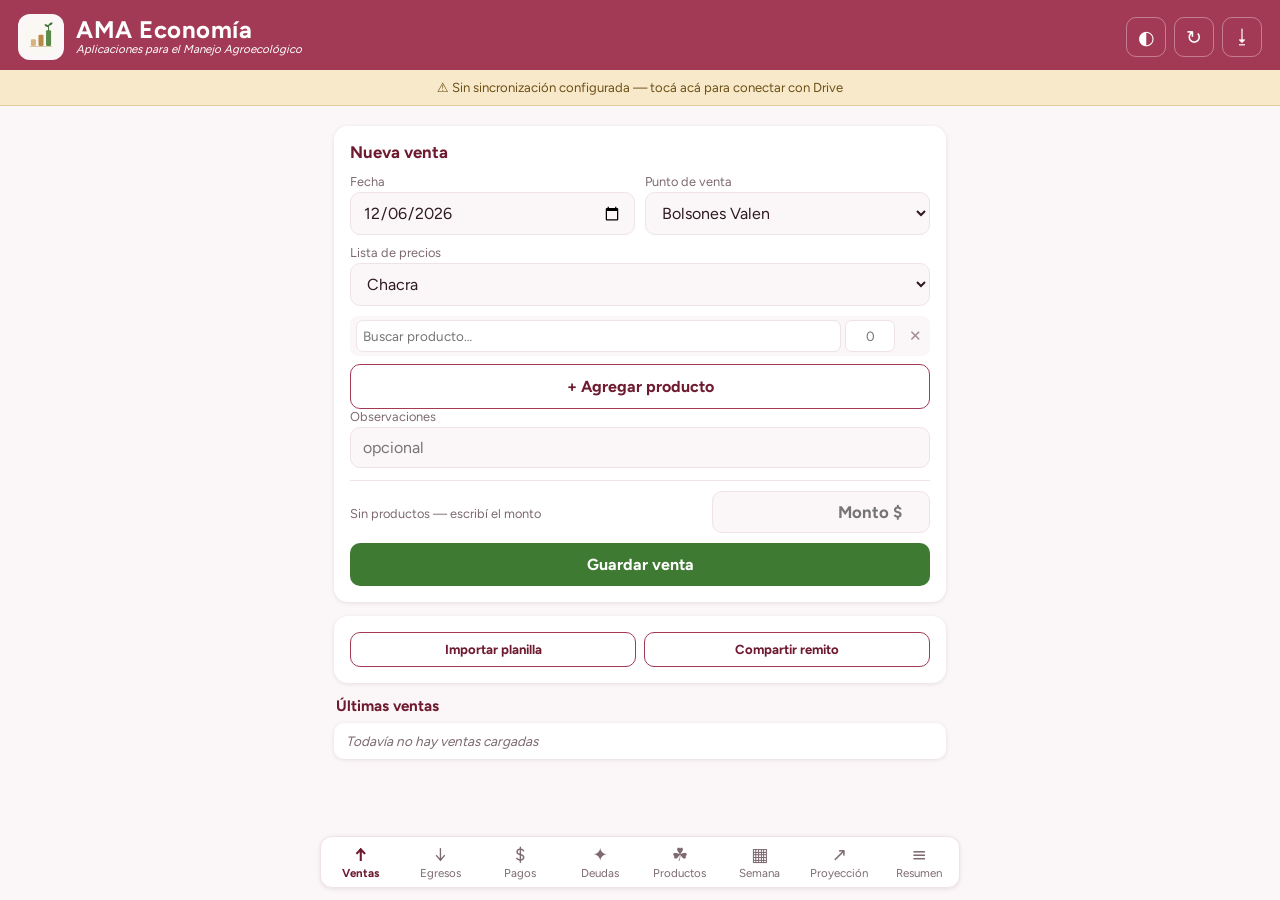
==== commit dc89e410: "Semana: stock del viernes de Tica y de los proveedores (Fase 4.7, etapa 1) - Pestaña Semana (js/sema" ====
--- a/index.html
+++ b/index.html
@@ -222,6 +222,28 @@
     </div>
   </section>
 
+  <!-- ============ TAB: SEMANA ============ -->
+  <!-- Lo que hay para vender esta semana: Tica (AMA Producción) y lo que
+       Nati relevó de los proveedores (js/semana.js). -->
+  <section id="tab-semana" class="tab">
+    <div class="card">
+      <div class="resumen-selector">
+        <h2>Semana</h2>
+        <button id="btnSemana" class="btn-mini" title="Volver a pedir el stock">↻ Actualizar</button>
+      </div>
+      <p id="semana-estado" class="hint"></p>
+      <div class="row">
+        <label>Relevamiento del
+          <select id="semana-semana"></select>
+        </label>
+        <label>Lista de precios
+          <select id="semana-lista"></select>
+        </label>
+      </div>
+      <div id="semana-contenido"></div>
+    </div>
+  </section>
+
   <!-- ============ TAB: PROYECCIÓN ============ -->
   <!-- Lo planificado en AMA Producción por los precios de acá. -->
   <section id="tab-proyeccion" class="tab">
@@ -314,6 +336,7 @@
   <button data-tab="pagos"><span class="t-ico">$</span>Pagos</button>
   <button data-tab="deuda"><span class="t-ico">✦</span>Deudas</button>
   <button data-tab="producto"><span class="t-ico">☘</span>Productos</button>
+  <button data-tab="semana"><span class="t-ico">▦</span>Semana</button>
   <button data-tab="proyeccion"><span class="t-ico">↗</span>Proyección</button>
   <button data-tab="resumen"><span class="t-ico">≡</span>Resumen</button>
 </nav>
@@ -418,6 +441,7 @@
 <script src="js/ventas-importar.js"></script>
 <script src="js/resumen.js"></script>
 <script src="js/proyeccion.js"></script>
+<script src="js/semana.js"></script>
 <script src="js/pagos.js"></script>
 <script src="js/respaldo.js"></script>
 <script src="app.js"></script>
--- a/styles.css
+++ b/styles.css
@@ -353,7 +353,7 @@
 /* Un renglón = una línea. Son muchos productos por venta (los núcleos
    llegan a 80), así que cada fila tiene que ocupar lo mínimo posible. */
 .renglon {
-  display: flex; align-items: center; gap: 4px;
+  display: flex; flex-wrap: wrap; align-items: center; gap: 4px;
   background: var(--crema); border-radius: 8px;
   padding: 4px 6px; margin-bottom: 4px;
 }
@@ -382,6 +382,22 @@
   color: var(--gris-claro); font-size: 0.95rem; cursor: pointer; padding: 2px;
 }
 .renglon .r-del:active { color: var(--neg); }
+/* El precio del renglón (19/10): viene el de la lista, se puede cambiar
+   (descuentos, precios especiales). Segunda línea, chica, para no robarle
+   ancho al producto en el teléfono. */
+.r-precio-fila {
+  flex-basis: 100%; display: flex; align-items: center; gap: 5px;
+  font-size: 0.72rem; color: var(--gris); padding: 0 2px 2px;
+}
+.renglon .r-precio-fila .r-precio {
+  flex: 0 0 82px; text-align: right; padding: 3px 5px; font-size: 0.78rem;
+  border: 1px solid var(--linea);
+}
+.renglon .r-precio-fila .r-precio.editado {
+  border-color: var(--tierra); background: var(--tierra-suave); color: var(--tinta); font-weight: 700;
+}
+.r-precio-fila .r-lista { margin-left: auto; color: var(--gris); }
+.r-precio-fila .r-lista b { color: var(--tierra); }
 .venta-total {
   display: flex; justify-content: space-between; align-items: baseline;
   border-top: 1px solid var(--linea); margin: 12px 0 10px; padding-top: 10px;
@@ -513,6 +529,11 @@
   gap: 2px;
 }
 .tabbar button .t-ico { font-size: 1.15rem; line-height: 1; }
+/* Ocho pestañas (31/10, Semana): en un teléfono de 360–420 px no entran a
+   partes iguales; cada una toma el ancho de su nombre y se reparte el resto. */
+@media (max-width: 420px) {
+  .tabbar button { flex: 1 1 auto; font-size: 0.66rem; }
+}
 .tabbar button.active { color: var(--marca-oscuro); font-weight: 700; }
 
 /* ===== Modal ===== */
@@ -641,6 +662,24 @@
   border-top: 2px solid var(--marca); border-bottom: none; padding-top: 9px; }
 .proy-nota { margin-top: 12px; line-height: 1.45; }
 
+/* ===== Semana: el stock del viernes (Tica + proveedores) ===== */
+#tab-semana .row { display: flex; gap: 10px; margin-bottom: 12px; }
+#tab-semana .row label { flex: 1; font-size: .8rem; color: var(--gris); }
+#semana-estado.alerta, #tab-semana .hint.alerta { color: var(--neg); }
+#tab-semana .kpis { margin-bottom: 6px; }
+.sem-titulo { margin: 18px 0 2px; }
+#tab-semana .sem-titulo + .hint { margin-bottom: 6px; }
+.proy-tabla td small.en-linea { display: inline; }
+.sem-prov-cab td { background: var(--marca-suave); color: var(--marca-oscuro); padding: 6px 8px; }
+.sem-prov-cab small.sem-nota { display: block; color: var(--gris); font-style: italic; }
+.sem-chip { font-size: .7rem; border-radius: 999px; padding: 1px 7px; margin-left: 4px; font-weight: 700;
+  background: var(--blanco); }
+.sem-chip.listo { color: var(--pos); }
+.sem-chip.nada { color: var(--gris); }
+.proy-tabla td.sem-bajo { color: var(--tierra); font-weight: 700; }
+.sem-despues { margin-top: 8px; font-size: .85rem; color: var(--gris); }
+.sem-despues summary { cursor: pointer; padding: 4px 0; }
+
 /* ===== Productos: una lista de precios a la vez ===== */
 .prod-filtros { display: flex; gap: 8px; }
 .prod-filtros select { flex: 1; min-width: 0; }
